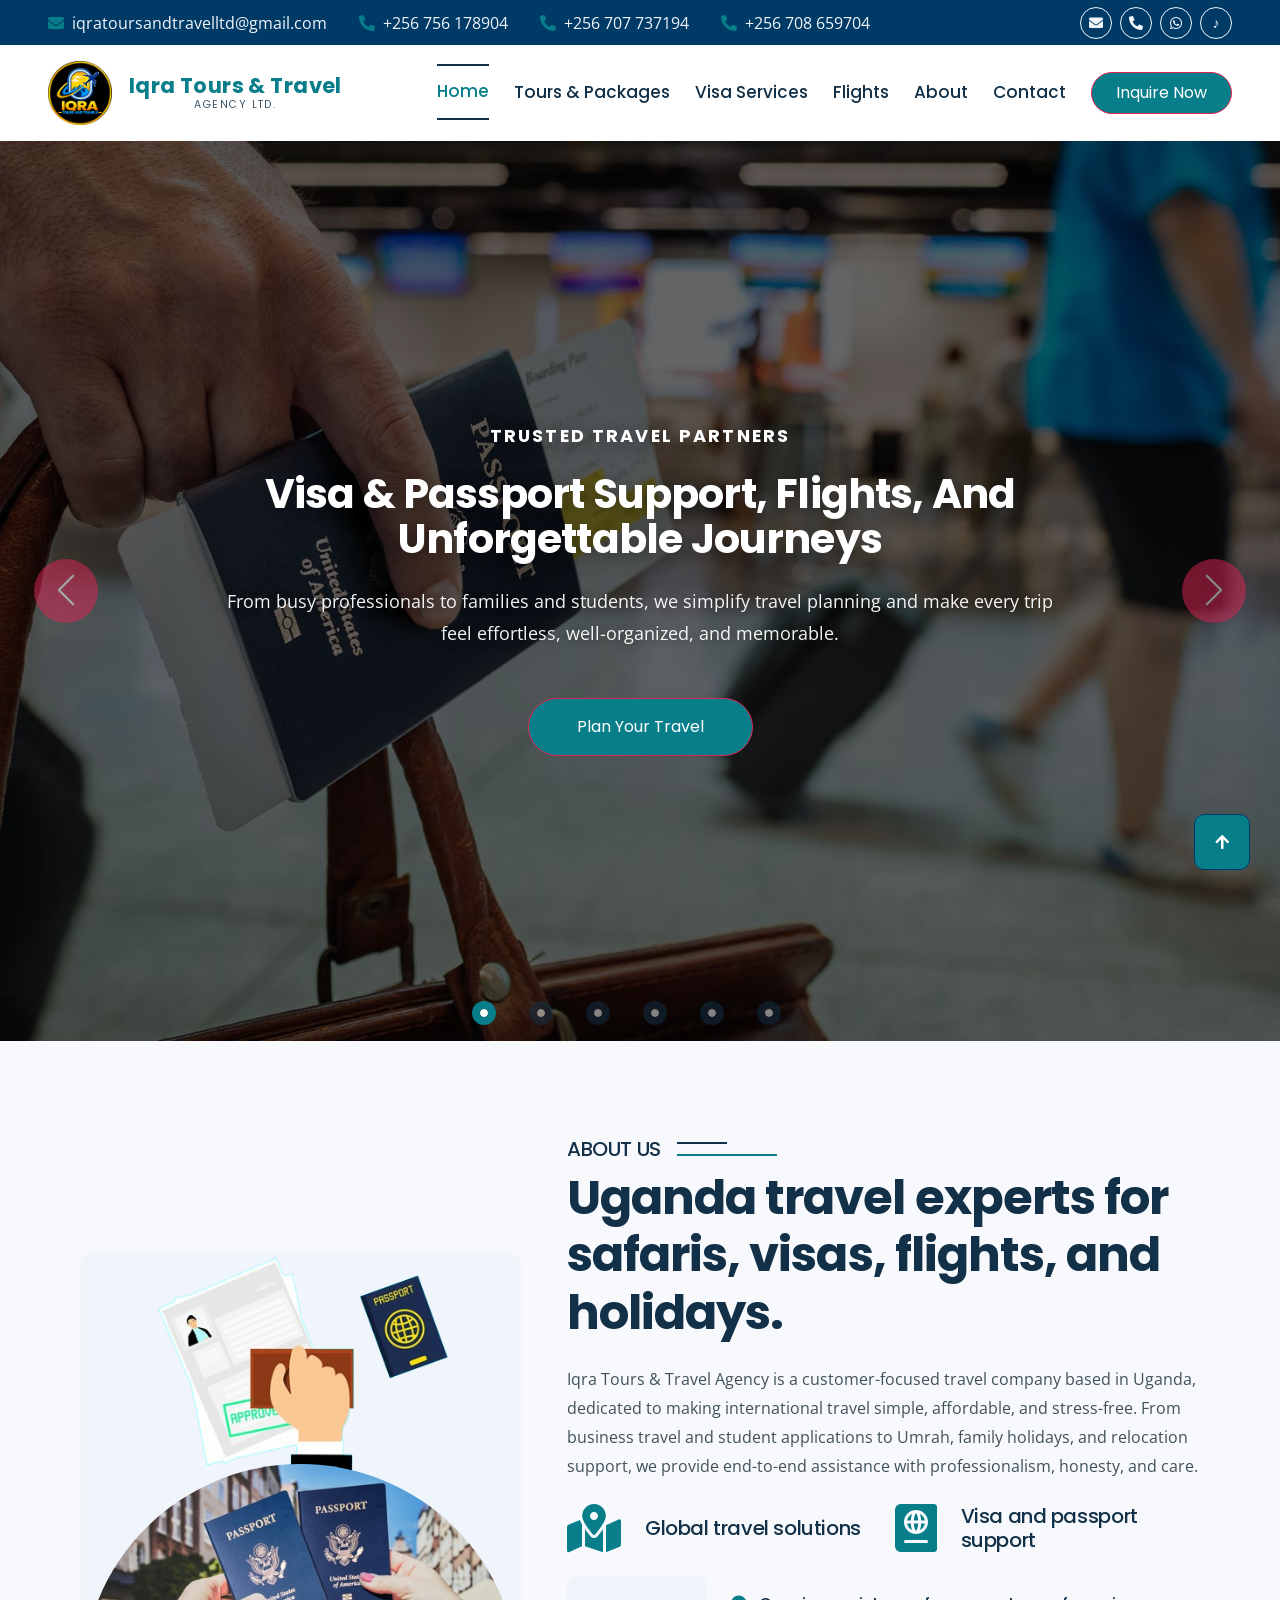
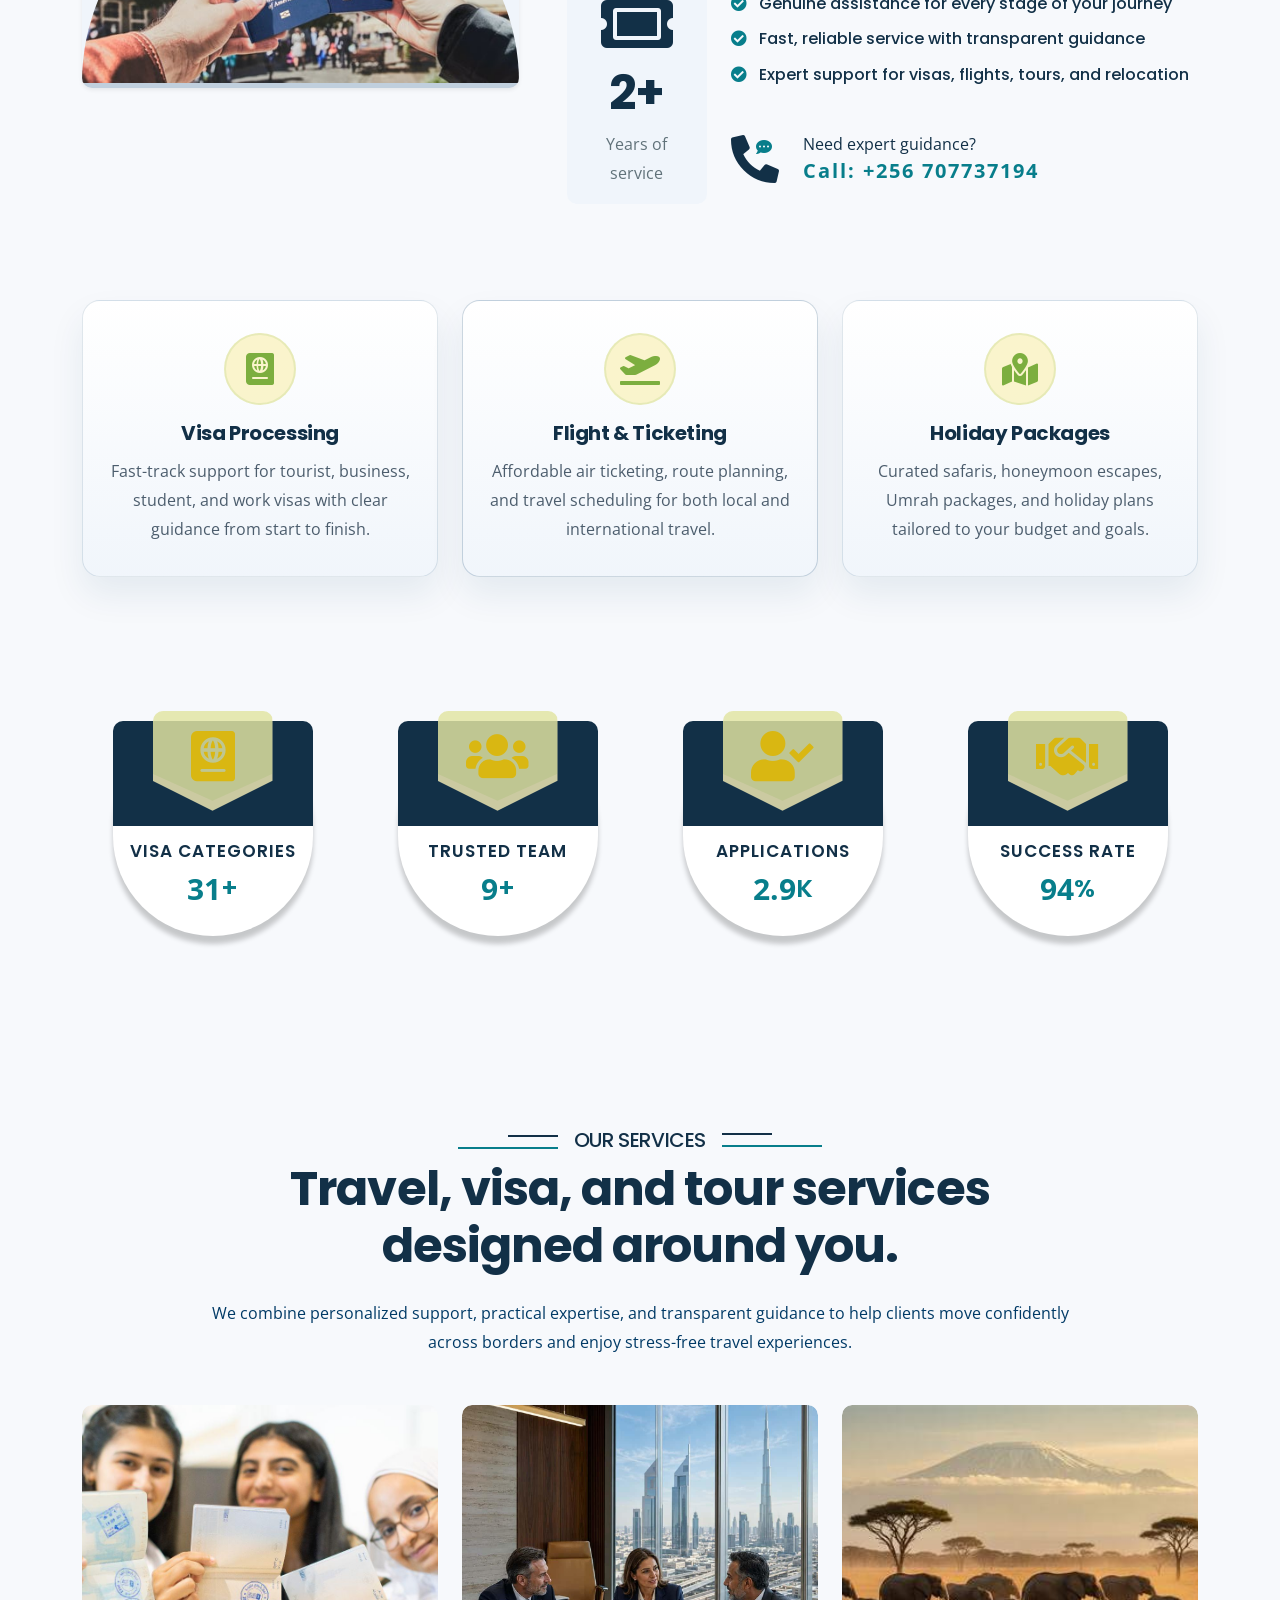
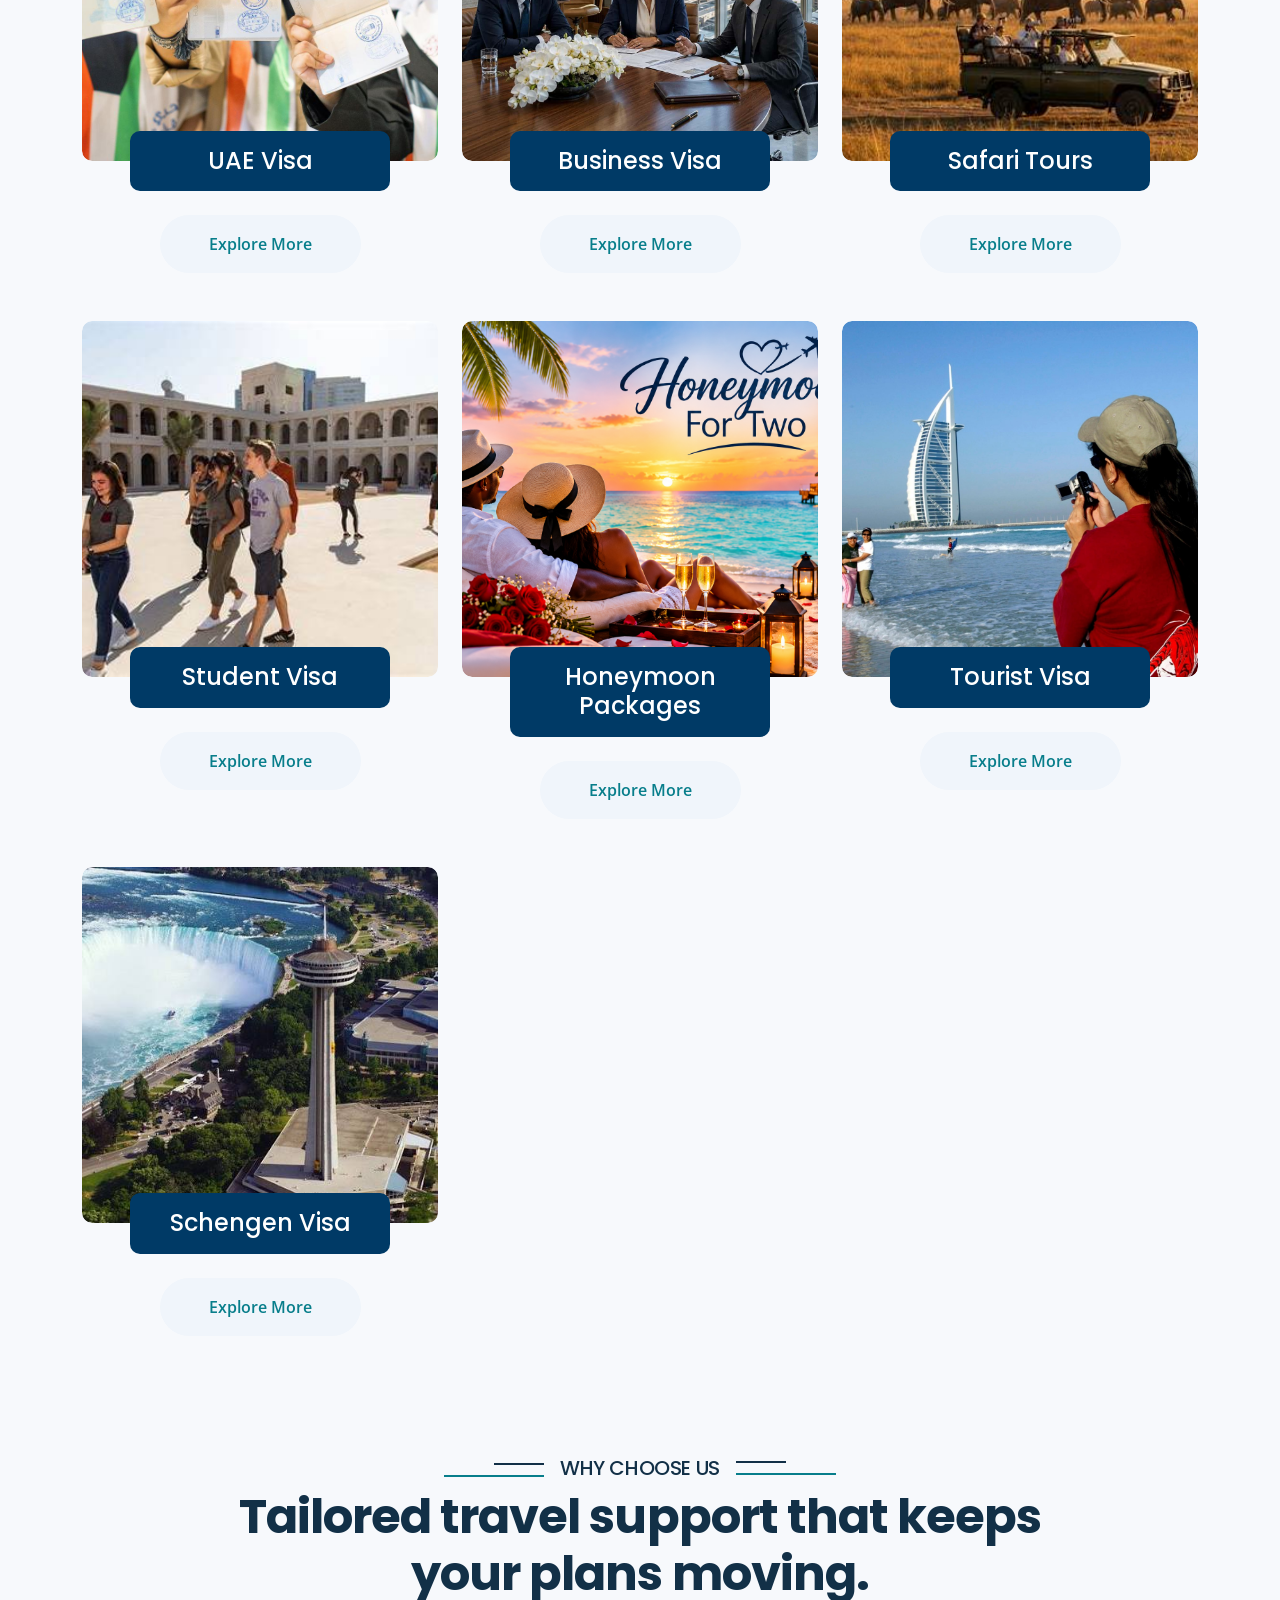
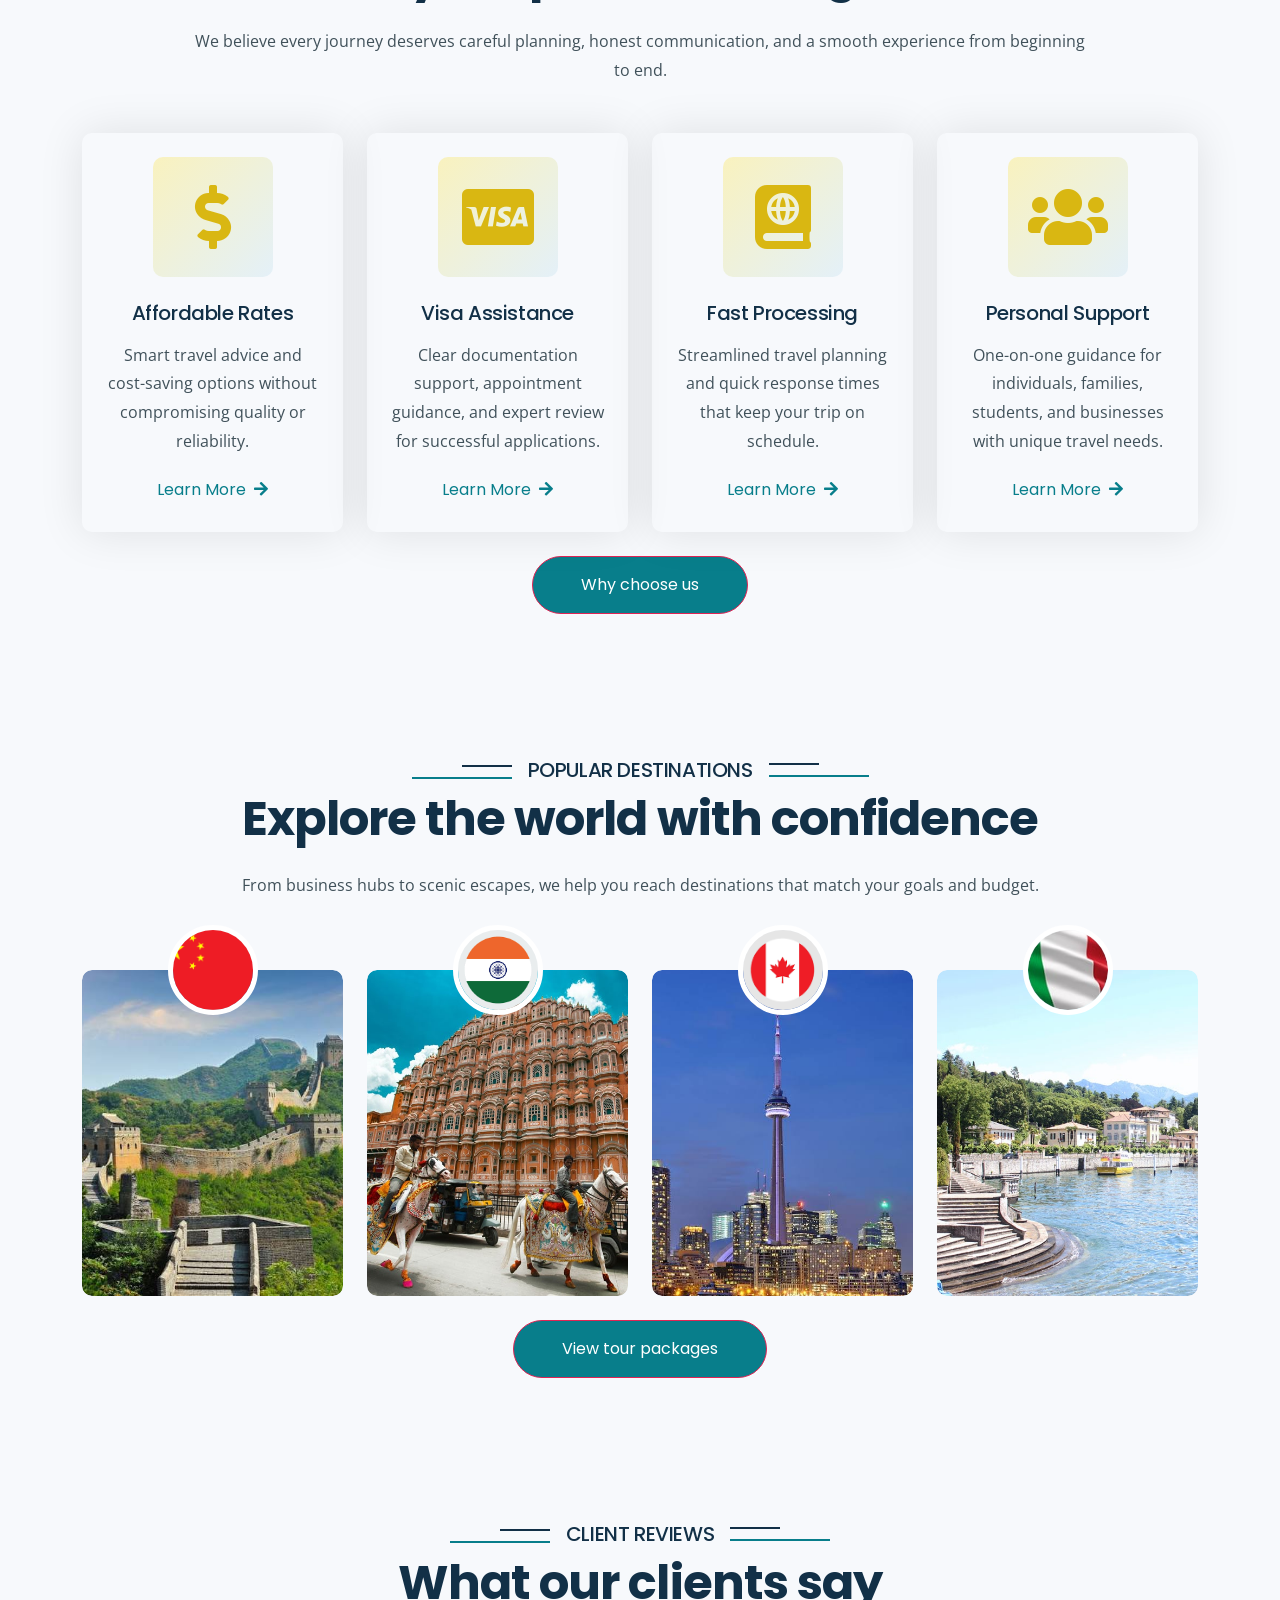
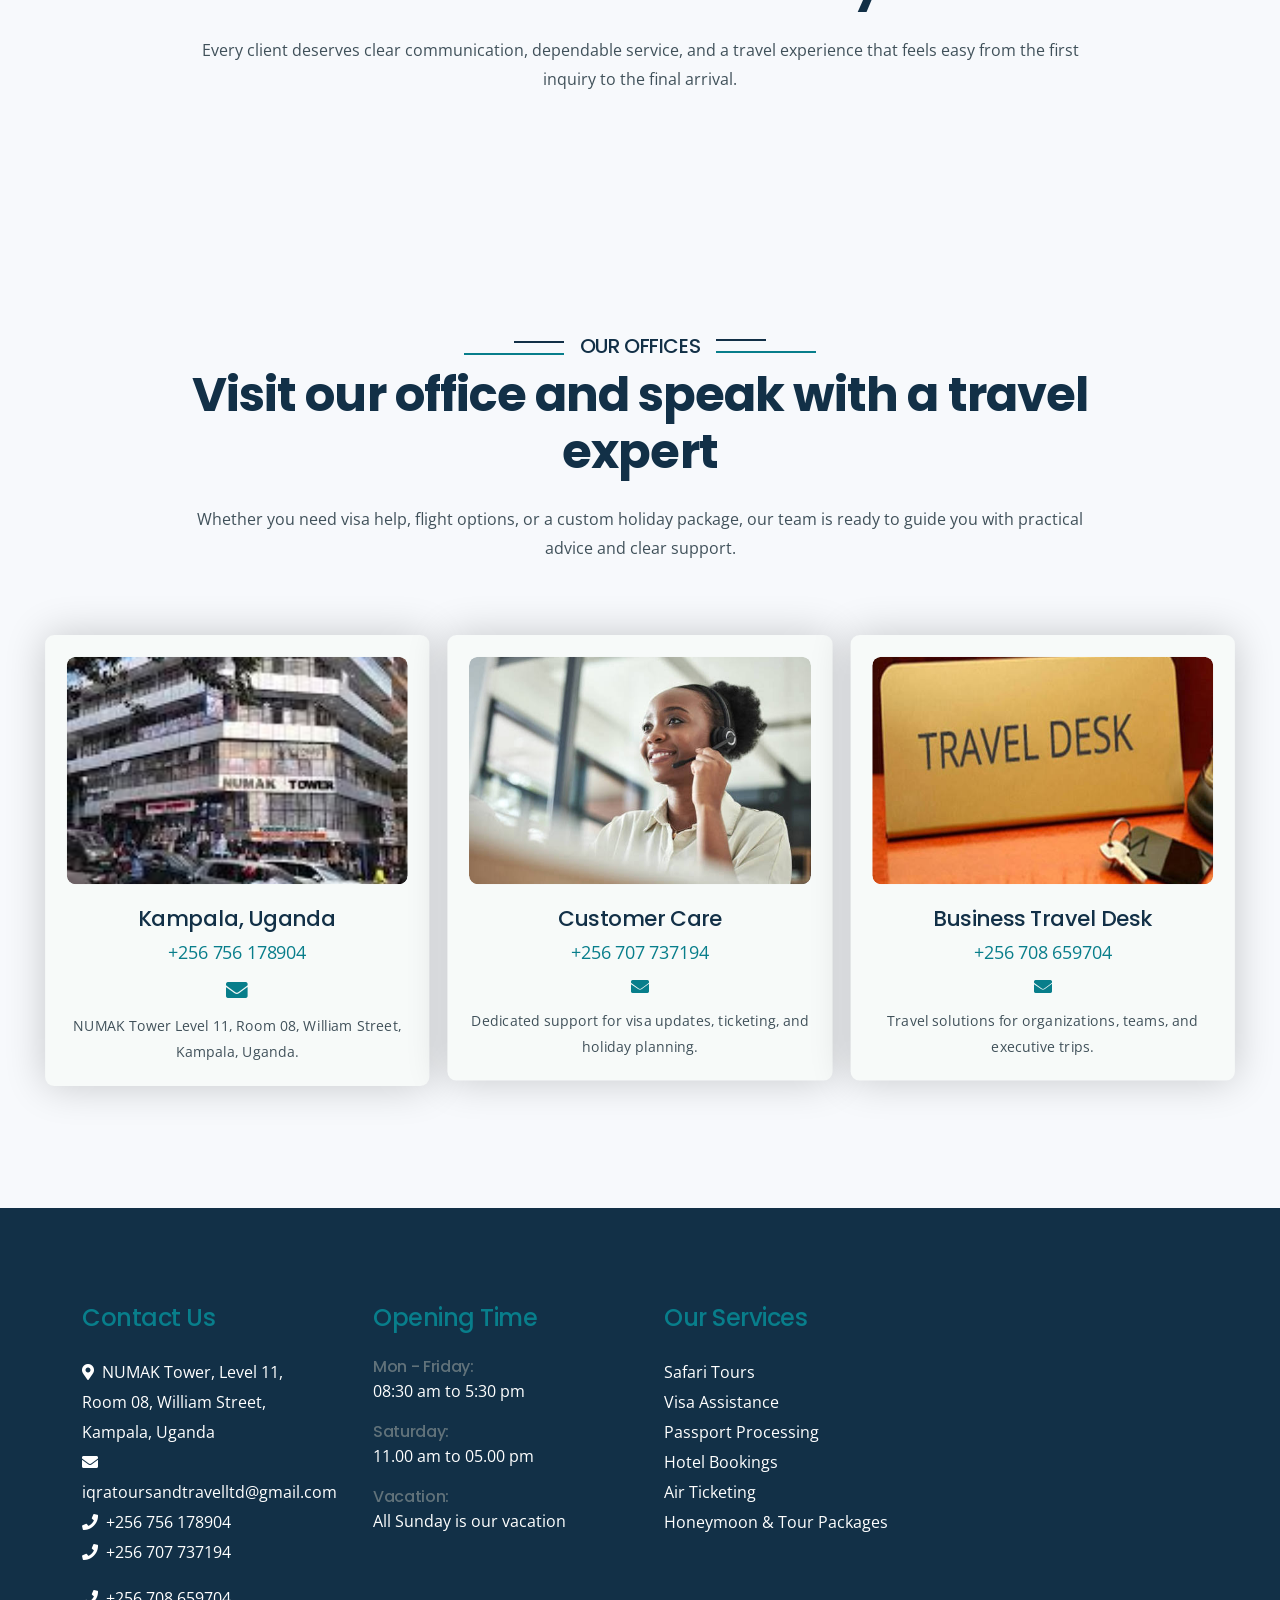
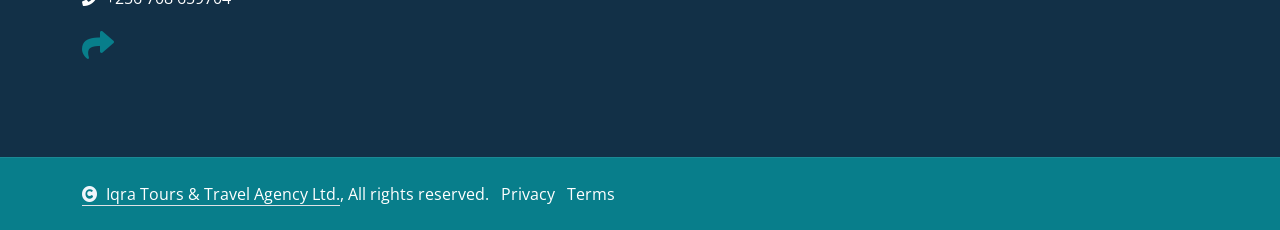
==== index.html @ e978251b "Add files via upload" ====
<!DOCTYPE html>
<html lang="en">

    <head>
        <meta charset="utf-8">
        <title>Iqra Tours & Travel Agency</title>
        <meta content="width=device-width, initial-scale=1.0" name="viewport">
        <meta content="" name="keywords">
        <meta content="Plan safari holidays, visa services, flights, hotels, honeymoons, and custom travel from Uganda with Iqra Tours &amp; Travel." name="description">

        <!-- Google Web Fonts -->
        <link rel="preconnect" href="https://fonts.googleapis.com">
        <link rel="preconnect" href="https://fonts.gstatic.com" crossorigin>
        <link href="https://fonts.googleapis.com/css2?family=Open+Sans:wght@400;500;600;700&family=Poppins:wght@200;300;400;500;600&display=swap" rel="stylesheet"> 

        <!-- Icon Font Stylesheet -->
        <link rel="stylesheet" href="https://use.fontawesome.com/releases/v5.15.4/css/all.css"/>
        <link href="https://cdn.jsdelivr.net/npm/bootstrap-icons@1.4.1/font/bootstrap-icons.css" rel="stylesheet">

        <!-- Libraries Stylesheet -->
        <link href="lib/animate/animate.min.css" rel="stylesheet">
        <link href="lib/owlcarousel/assets/owl.carousel.min.css" rel="stylesheet">

        <link rel="icon" type="image/png" href="favicon-96x96.png" sizes="96x96" />
<link rel="icon" type="image/svg+xml" href="favicon.svg" />
<link rel="shortcut icon" href="favicon.ico" />
<link rel="apple-touch-icon" sizes="180x180" href="apple-touch-icon.png" />
<meta name="apple-mobile-web-app-title" content="Iqra Travels" />
<link rel="manifest" href="site.webmanifest" />

        <!-- Customized Bootstrap Stylesheet -->
        <link href="css/bootstrap.min.css" rel="stylesheet">

        <!-- Template Stylesheet -->
        <link href="css/style.css" rel="stylesheet">
    </head>

    <body>

        <!-- Spinner Start -->
        <div id="spinner" class="show bg-white position-fixed translate-middle w-100 vh-100 top-50 start-50 d-flex align-items-center justify-content-center">
            <div class="spinner-border text-secondary" style="width: 3rem; height: 3rem;" role="status">
                <span class="sr-only">Loading your next journey...</span>
            </div>
        </div>
        <!-- Spinner End -->


        <!-- Topbar Start -->
        <div class="container-fluid bg-primary px-5 d-none d-lg-block">
            <div class="row gx-0 align-items-center">
                <div class="col-lg-9 text-center text-lg-start mb-lg-0">
                    <div class="d-flex flex-wrap gap-3">
                        <a href="mailto:iqratoursandtravelltd@gmail.com" class="text-light me-3"><i class="fas fa-envelope text-secondary me-2"></i>iqratoursandtravelltd@gmail.com</a>
                        <a href="tel:+256756178904" class="text-light me-3"><i class="fas fa-phone-alt text-secondary me-2"></i>+256 756 178904</a>
                        <a href="tel:+256707737194" class="text-light me-3"><i class="fas fa-phone-alt text-secondary me-2"></i>+256 707 737194</a>
                        <a href="tel:+256708659704" class="text-light"><i class="fas fa-phone-alt text-secondary me-2"></i>+256 708 659704</a>
                    </div>
                </div> 
                <div class="col-lg-3 text-center text-lg-end">
                    <div class="d-inline-flex align-items-center" style="height: 45px;">
                        <a href="mailto:iqratoursandtravelltd@gmail.com" class="btn btn-sm btn-outline-light btn-square rounded-circle me-2" aria-label="Email us" title="Email us"><i class="fas fa-envelope"></i></a>
                        <a href="tel:+256707737194" class="btn btn-sm btn-outline-light btn-square rounded-circle me-2" aria-label="Call support" title="Call support"><i class="fas fa-phone-alt"></i></a>
                        <a href="https://wa.me/256756178904" class="btn btn-sm btn-outline-light btn-square rounded-circle me-2" target="_blank" rel="noreferrer" aria-label="Chat on WhatsApp" title="Chat on WhatsApp"><i class="fab fa-whatsapp"></i></a>
                        <a href="https://www.tiktok.com/" class="btn btn-sm btn-outline-light btn-square rounded-circle" target="_blank" rel="noreferrer" aria-label="Follow us on TikTok" title="TikTok"><i class="fab fa-tiktok"></i></a>
                    </div>
                </div>
            </div>
        </div>
        <!-- Topbar End -->

        <!-- Navbar & Hero Start -->
        <div class="container-fluid nav-bar p-0">
            <nav class="navbar navbar-expand-lg navbar-light bg-white px-4 px-lg-5 py-3 py-lg-0">
                <a href="index.html" class="navbar-brand d-flex align-items-center p-0">
                    <span class="brand-logo-wrap">
                        <img src="img/brand-logo-new.png" alt="Iqra Tours logo">
                    </span>
                    <span class="brand-text">
                        <span class="brand-name">Iqra Tours & Travel</span>
                        <span class="brand-tag">Agency Ltd.</span>
                    </span>
                </a>
                <button class="navbar-toggler" type="button" data-bs-toggle="collapse" data-bs-target="#navbarCollapse">
                    <span class="fa fa-bars"></span>
                </button>
                <div class="collapse navbar-collapse" id="navbarCollapse">
                    <div class="navbar-nav ms-auto py-0">
                        <a href="index.html" class="nav-item nav-link active">Home</a>
                        <a href="tour-packages.html" class="nav-item nav-link">Tours &amp; Packages</a>
                        <a href="visa-services.html" class="nav-item nav-link">Visa Services</a>
                        <a href="flights.html" class="nav-item nav-link">Flights</a>
                        <a href="about.html" class="nav-item nav-link">About</a>
                        <a href="testimonial.html" class="nav-item nav-link">Reviews</a>
                        <a href="contact.html" class="nav-item nav-link">Contact</a>
                    </div>
                    <a href="contact.html#contact-form" class="btn btn-primary border-secondary rounded-pill py-2 px-4 px-lg-3 mb-3 mb-md-3 mb-lg-0">Inquire Now</a>
                </div>
            </nav>
        </div>
        <!-- Navbar & Hero End -->


        <!-- Carousel Start -->
        <div class="carousel-header">
            <div id="carouselId" class="carousel slide" data-bs-ride="carousel" data-bs-interval="5000" data-bs-pause="hover">
                <ol class="carousel-indicators">
                    <li data-bs-target="#carouselId" data-bs-slide-to="0" class="active"></li>
                    <li data-bs-target="#carouselId" data-bs-slide-to="1"></li>
                    <li data-bs-target="#carouselId" data-bs-slide-to="2"></li>
                    <li data-bs-target="#carouselId" data-bs-slide-to="3"></li>
                    <li data-bs-target="#carouselId" data-bs-slide-to="4"></li>
                    <li data-bs-target="#carouselId" data-bs-slide-to="5"></li>
                </ol>
                <div class="carousel-inner" role="listbox">
                    <div class="carousel-item active">
                        <img src="img/carousel-1.jpg" class="img-fluid" alt="Travel agency banner">
                        <div class="carousel-caption">
                            <div class="text-center p-4" style="max-width: 900px;">
                                <h4 class="text-white text-uppercase fw-bold mb-3 mb-md-4 wow fadeInUp" data-wow-delay="0.1s">Trusted travel partners</h4>
                                <h1 class="display-1 text-capitalize text-white mb-3 mb-md-4 wow fadeInUp" data-wow-delay="0.3s">Visa & Passport  support, flights, and unforgettable journeys</h1>
                                <p class="text-white mb-4 mb-md-5 fs-5 wow fadeInUp" data-wow-delay="0.5s">From busy professionals to families and students, we simplify travel planning and make every trip feel effortless, well-organized, and memorable.
                                </p>
                                <a class="btn btn-primary border-secondary rounded-pill text-white py-3 px-5 wow fadeInUp" data-wow-delay="0.7s" href="tour-packages.html">Plan Your Travel</a>
                            </div>
                        </div>
                    </div>
                    <div class="carousel-item">
                        <img src="img/carousel-2.jpg" class="img-fluid" alt="Safari tour banner">
                        <div class="carousel-caption">
                            <div class="text-center p-4" style="max-width: 900px;">
                                <h5 class="text-white text-uppercase fw-bold mb-3 mb-md-4 wow fadeInUp" data-wow-delay="0.1s">Visa Procesing Experts </h5>
                                <h1 class="display-1 text-capitalize text-white mb-3 mb-md-4 wow fadeInUp" data-wow-delay="0.3s">Your Journey Starts With the Right Visa</h1>
                                <p class="text-white mb-4 mb-md-5 fs-5 wow fadeInUp" data-wow-delay="0.5s">We make your visa application process simple, clear, and convenient. Get professional assistance with visa applications, document preparation, appointment guidance, and travel requirements.
                                </p>
                                <a class="btn btn-primary border-secondary rounded-pill text-white py-3 px-5 wow fadeInUp" data-wow-delay="0.7s" href="tour-packages.html">Get Your Visa</a>
                            </div>
                        </div>
                    </div>
                    <div class="carousel-item">
                        <img src="img/wildlife.png" class="img-fluid" alt="Holiday package banner">
                        <div class="carousel-caption">
                            <div class="text-center p-4" style="max-width: 900px;">
                                <h5 class="text-white text-uppercase fw-bold mb-3 mb-md-4 wow fadeInUp" data-wow-delay="0.1s">Tailored tours</h5>
                                <h1 class="display-1 text-capitalize text-white mb-3 mb-md-4 wow fadeInUp" data-wow-delay="0.3s">Holiday packages built around your budget and dreams</h1>
                                <p class="text-white mb-4 mb-md-5 fs-5 wow fadeInUp" data-wow-delay="0.5s">Whether it is a family vacation, honeymoon, or corporate journey, our travel experts craft thoughtful experiences that fit your needs.
                                </p>
                                <a class="btn btn-primary border-secondary rounded-pill text-white py-3 px-5 wow fadeInUp" data-wow-delay="0.7s" href="tour-packages.html">Book Today</a>
                            </div>
                        </div>
                    </div>
                    <div class="carousel-item">
                        <img src="img/beach.png" class="img-fluid" alt="Beach destination banner">
                        <div class="carousel-caption">
                            <div class="text-center p-4" style="max-width: 900px;">
                                <h5 class="text-white text-uppercase fw-bold mb-3 mb-md-4 wow fadeInUp" data-wow-delay="0.1s">Beach holidays</h5>
                                <h1 class="display-1 text-capitalize text-white mb-3 mb-md-4 wow fadeInUp" data-wow-delay="0.3s">Sun, sea and relaxing escapes</h1>
                                <p class="text-white mb-4 mb-md-5 fs-5 wow fadeInUp" data-wow-delay="0.5s">Discover beautiful beaches, crystal-clear waters, unforgettable sunsets, and relaxing getaways. Let Iqra Tours & Travel Agency Ltd plan your perfect beach holiday with flights, accommodation, transfers, and travel arrangements
                                </p>
                                <a class="btn btn-primary border-secondary rounded-pill text-white py-3 px-5 wow fadeInUp" data-wow-delay="0.7s" href="tour-packages.html">View Packages</a>
                            </div>
                        </div>
                    </div>
                    <div class="carousel-item">
                        <img src="img/honeymoon.png" class="img-fluid" alt="Couple honeymoon banner">
                        <div class="carousel-caption">
                            <div class="text-center p-4" style="max-width: 900px;">
                                <h5 class="text-white text-uppercase fw-bold mb-3 mb-md-4 wow fadeInUp" data-wow-delay="0.1s">Romantic getaways</h5>
                                <h1 class="display-1 text-capitalize text-white mb-3 mb-md-4 wow fadeInUp" data-wow-delay="0.3s">Honeymoon packages made for two</h1>
                                <p class="text-white mb-4 mb-md-5 fs-5 wow fadeInUp" data-wow-delay="0.5s">From candlelit dinners to dream resorts, we create memorable couple experiences with elegance and care.
                                </p>
                                <a class="btn btn-primary border-secondary rounded-pill text-white py-3 px-5 wow fadeInUp" data-wow-delay="0.7s" href="tour-packages.html">Celebrate Love</a>
                            </div>
                        </div>
                    </div>
                    <div class="carousel-item">
                        <img src="img/luxury.png" class="img-fluid" alt="Luxury trip banner">
                        <div class="carousel-caption">
                            <div class="text-center p-4" style="max-width: 900px;">
                                <h5 class="text-white text-uppercase fw-bold mb-3 mb-md-4 wow fadeInUp" data-wow-delay="0.1s">Luxury experiences</h5>
                                <h1 class="display-1 text-capitalize text-white mb-3 mb-md-4 wow fadeInUp" data-wow-delay="0.3s">Premium travel designed with comfort in mind</h1>
                                <p class="text-white mb-4 mb-md-5 fs-5 wow fadeInUp" data-wow-delay="0.5s">Enjoy carefully selected stays, smooth transfers, and world-class service from departure to return.
                                </p>
                                <a class="btn btn-primary border-secondary rounded-pill text-white py-3 px-5 wow fadeInUp" data-wow-delay="0.7s" href="contact.html#contact-form">Plan Luxury</a>
                            </div>
                        </div>
                    </div>
                </div>
                <button class="carousel-control-prev" type="button" data-bs-target="#carouselId" data-bs-slide="prev">
                    <span class="carousel-control-prev-icon bg-secondary wow fadeInLeft" data-wow-delay="0.2s" aria-hidden="false"></span>
                    <span class="visually-hidden-focusable">Previous</span>
                </button>
                <button class="carousel-control-next" type="button" data-bs-target="#carouselId" data-bs-slide="next">
                    <span class="carousel-control-next-icon bg-secondary wow fadeInRight" data-wow-delay="0.2s" aria-hidden="false"></span>
                    <span class="visually-hidden-focusable">Next</span>
                </button>
            </div>
        </div>
        <!-- Carousel End -->


        <!-- Slider Inquiry Modal Start -->
        <div class="modal fade" id="inquireModal" tabindex="-1" aria-labelledby="inquireModalLabel" aria-hidden="true">
            <div class="modal-dialog modal-dialog-centered modal-lg">
                <div class="modal-content border-0 shadow-lg rounded-4 overflow-hidden">
                    <div class="modal-header bg-primary text-white border-0">
                        <h5 class="modal-title mb-0" id="inquireModalLabel">Travel Inquiry</h5>
                        <button type="button" class="btn-close btn-close-white" data-bs-dismiss="modal" aria-label="Close"></button>
                    </div>
                    <form id="sliderInquiryForm">
                        <div class="modal-body p-4 p-lg-5 bg-light">
                            <div class="row g-3">
                                <div class="col-md-6">
                                    <label for="inquiry_type" class="form-label fw-semibold text-primary">Inquiry Type</label>
                                    <select class="form-select form-control" id="inquiry_type" name="inquiry_type" required>
                                        <option value="">Choose an inquiry</option>
                                        <option value="Travel Inquiry">Travel Inquiry</option>
                                        <option value="Safari Inquiry">Safari Inquiry</option>
                                        <option value="Holiday Inquiry">Holiday Inquiry</option>
                                        <option value="Beach Holiday Inquiry">Beach Holiday Inquiry</option>
                                        <option value="Honeymoon Inquiry">Honeymoon Inquiry</option>
                                        <option value="Luxury Travel Inquiry">Luxury Travel Inquiry</option>
                                    </select>
                                </div>
                                <div class="col-md-6">
                                    <label for="inquirer_name" class="form-label fw-semibold text-primary">Your Name</label>
                                    <input type="text" class="form-control" id="inquirer_name" name="name" placeholder="Enter your name" required>
                                </div>
                                <div class="col-md-6">
                                    <label for="inquirer_phone" class="form-label fw-semibold text-primary">Your Number</label>
                                    <input type="tel" class="form-control" id="inquirer_phone" name="phone" placeholder="Enter your phone number" required>
                                </div>
                                <div class="col-md-6">
                                    <label for="inquirer_email" class="form-label fw-semibold text-primary">Email</label>
                                    <input type="email" class="form-control" id="inquirer_email" name="email" placeholder="you@example.com" required>
                                </div>
                                <div class="col-12">
                                    <label for="inquirer_message" class="form-label fw-semibold text-primary">Your Message</label>
                                    <textarea class="form-control" id="inquirer_message" name="message" rows="5" placeholder="Tell us about your travel plans..." required></textarea>
                                </div>
                            </div>
                        </div>
                        <div class="modal-footer border-0 bg-white px-4 px-lg-5 pb-4">
                            <button type="button" class="btn btn-outline-secondary rounded-pill px-4" data-bs-dismiss="modal">Close</button>
                            <button type="reset" class="btn btn-outline-primary rounded-pill px-4 me-2">Clear form</button>
                            <button type="submit" class="btn btn-primary border-secondary rounded-pill px-4">Submit</button>
                        </div>
                    </form>
                </div>
            </div>
        </div>
        <!-- Slider Inquiry Modal End -->

        <!-- Modal Search Start -->
        <div class="modal fade" id="searchModal" tabindex="-1" aria-labelledby="exampleModalLabel" aria-hidden="true">
            <div class="modal-dialog modal-fullscreen">
                <div class="modal-content rounded-0">
                    <div class="modal-header">
                        <h4 class="modal-title text-secondary mb-0" id="exampleModalLabel">Search by keyword</h4>
                        <button type="button" class="btn-close" data-bs-dismiss="modal" aria-label="Close"></button>
                    </div>
                    <div class="modal-body d-flex align-items-center">
                        <div class="input-group w-75 mx-auto d-flex">
                            <input type="search" class="form-control p-3" placeholder="keywords" aria-describedby="search-icon-1">
                            <span id="search-icon-1" class="input-group-text p-3"><i class="fa fa-search"></i></span>
                        </div>
                    </div>
                </div>
            </div>
        </div>
        <!-- Modal Search End -->

        <!-- About Start -->
        <div class="container-fluid py-5">
            <div class="container py-5">
                <div class="row g-5 align-items-center">
                    <div class="col-xl-5 wow fadeInLeft" data-wow-delay="0.1s">
                        <div class="bg-light rounded overflow-hidden shadow-sm">
                            <img src="img/about-2.png" class="img-fluid w-100" style="margin-bottom: -7px;" alt="Travel destination overview">
                            <img src="img/about-3.jpg" class="img-fluid w-100 border-bottom border-5 border-primary" style="border-top-right-radius: 300px; border-top-left-radius: 300px;" alt="Travel planning image">
                        </div>
                    </div>
                    <div class="col-xl-7 wow fadeInRight" data-wow-delay="0.3s">
                        <h5 class="sub-title pe-3">About Us</h5>
                        <h1 class="display-5 mb-4">Uganda travel experts for safaris, visas, flights, and holidays.</h1>
                        <p class="mb-4">Iqra Tours & Travel Agency is a customer-focused travel company based in Uganda, dedicated to making international travel simple, affordable, and stress-free. From business travel and student applications to Umrah, family holidays, and relocation support, we provide end-to-end assistance with professionalism, honesty, and care.</p>
                        <div class="row gy-4 align-items-center">
                            <div class="col-12 col-sm-6 d-flex align-items-center">
                                <i class="fas fa-map-marked-alt fa-3x text-secondary"></i>
                                <h5 class="ms-4 mb-0">Global travel solutions</h5>
                            </div>
                            <div class="col-12 col-sm-6 d-flex align-items-center">
                                <i class="fas fa-passport fa-3x text-secondary"></i>
                                <h5 class="ms-4 mb-0">Visa and passport support</h5>
                            </div>
                            <div class="col-4 col-md-3">
                                <div class="bg-light text-center rounded p-3">
                                    <div class="mb-2">
                                        <i class="fas fa-ticket-alt fa-4x text-primary"></i>
                                    </div>
                                    <h1 class="display-5 fw-bold mb-2">2+</h1>
                                    <p class="text-muted mb-0">Years of service</p>
                                </div>
                            </div>
                            <div class="col-8 col-md-9">
                                <div class="mb-5">
                                    <p class="text-primary h6 mb-3"><i class="fa fa-check-circle text-secondary me-2"></i> Genuine assistance for every stage of your journey</p>
                                    <p class="text-primary h6 mb-3"><i class="fa fa-check-circle text-secondary me-2"></i> Fast, reliable service with transparent guidance</p>
                                    <p class="text-primary h6 mb-3"><i class="fa fa-check-circle text-secondary me-2"></i> Expert support for visas, flights, tours, and relocation</p>
                                </div>
                                <div class="d-flex flex-wrap align-items-center">
                                    <div id="phone-tada" class="d-flex align-items-center justify-content-center me-4">
                                        <a href="tel:+256707737194" class="position-relative wow tada" data-wow-delay=".9s">
                                            <i class="fa fa-phone-alt text-primary fa-3x"></i>
                                            <div class="position-absolute" style="top: 0; left: 25px;">
                                                <span><i class="fa fa-comment-dots text-secondary"></i></span>
                                            </div>
                                        </a>
                                    </div>
                                    <div class="d-flex flex-column justify-content-center">
                                        <span class="text-primary">Need expert guidance?</span>
                                        <span class="text-secondary fw-bold fs-5" style="letter-spacing: 2px;">Call: +256 707737194</span>
                                    </div>
                                </div>
                            </div>
                        </div>
                    </div>
                </div>
            </div>
        </div>
        <!-- About End -->

        <!-- Inquiry Banner Start -->
        <div class="container-fluid pb-5">
            <div class="container">
                <div class="row g-4 justify-content-center">
                    <div class="col-lg-4 wow fadeInUp" data-wow-delay="0.1s">
                        <div class="inquiry-card h-100">
                            <div class="inquiry-icon"><i class="fas fa-passport"></i></div>
                            <h5>Visa Processing</h5>
                            <p>Fast-track support for tourist, business, student, and work visas with clear guidance from start to finish.</p>
                        </div>
                    </div>
                    <div class="col-lg-4 wow fadeInUp" data-wow-delay="0.3s">
                        <div class="inquiry-card h-100 border-primary">
                            <div class="inquiry-icon"><i class="fas fa-plane-departure"></i></div>
                            <h5>Flight & Ticketing</h5>
                            <p>Affordable air ticketing, route planning, and travel scheduling for both local and international travel.</p>
                        </div>
                    </div>
                    <div class="col-lg-4 wow fadeInUp" data-wow-delay="0.5s">
                        <div class="inquiry-card h-100">
                            <div class="inquiry-icon"><i class="fas fa-map-marked-alt"></i></div>
                            <h5>Holiday Packages</h5>
                            <p>Curated safaris, honeymoon escapes, Umrah packages, and holiday plans tailored to your budget and goals.</p>
                        </div>
                    </div>
                </div>
            </div>
        </div>
        <!-- Inquiry Banner End -->

        <!-- Counter Facts Start -->
        <div class="container-fluid counter-facts py-5">
            <div class="container py-5">
                <div class="row g-4">
                    <div class="col-12 col-sm-6 col-md-6 col-xl-3 wow fadeInUp" data-wow-delay="0.1s">
                        <div class="counter">
                            <div class="counter-icon">
                                <i class="fas fa-passport"></i>
                            </div>
                            <div class="counter-content">
                                <h3>Visa Categories</h3>
                                <div class="d-flex align-items-center justify-content-center">
                                    <span class="counter-value" data-toggle="counter-up">31</span>
                                    <h4 class="text-secondary mb-0" style="font-weight: 600; font-size: 25px;">+</h4>
                                </div>
                            </div>
                        </div>
                    </div>
                    <div class="col-12 col-sm-6 col-md-6 col-xl-3 wow fadeInUp" data-wow-delay="0.3s">
                        <div class="counter">
                            <div class="counter-icon">
                                <i class="fas fa-users"></i>
                            </div>
                            <div class="counter-content">
                                <h3>Trusted Team</h3>
                                <div class="d-flex align-items-center justify-content-center">
                                    <span class="counter-value" data-toggle="counter-up">9</span>
                                    <h4 class="text-secondary mb-0" style="font-weight: 600; font-size: 25px;">+</h4>
                                </div>
                            </div>
                        </div>
                    </div>
                    <div class="col-12 col-sm-6 col-md-6 col-xl-3 wow fadeInUp" data-wow-delay="0.5s">
                        <div class="counter">
                            <div class="counter-icon">
                                <i class="fas fa-user-check"></i>
                            </div>
                            <div class="counter-content">
                                <h3>Applications</h3>
                                <div class="d-flex align-items-center justify-content-center">
                                    <span class="counter-value" data-toggle="counter-up">2.9</span>
                                    <h4 class="text-secondary mb-0" style="font-weight: 600; font-size: 25px;">K</h4>
                                </div>
                            </div>
                        </div>
                    </div>
                    <div class="col-12 col-sm-6 col-md-6 col-xl-3 wow fadeInUp" data-wow-delay="0.7s">
                        <div class="counter">
                            <div class="counter-icon">
                                <i class="fas fa-handshake"></i>
                            </div>
                            <div class="counter-content">
                                <h3>Success Rate</h3>
                                <div class="d-flex align-items-center justify-content-center">
                                    <span class="counter-value" data-toggle="counter-up">94</span>
                                    <h4 class="text-secondary mb-0" style="font-weight: 600; font-size: 25px;">%</h4>
                                </div>
                            </div>
                        </div>
                    </div>
                </div>
            </div>
        </div>
        <!-- Counter Facts End -->

        <!-- Services Start -->
        <div class="container-fluid service overflow-hidden pt-5">
            <div class="container py-5">
                <div class="section-title text-center mb-5 wow fadeInUp" data-wow-delay="0.1s">
                    <div class="sub-style">
                        <h5 class="sub-title text-primary px-3">Our Services</h5>
                    </div>
                    <h1 class="display-5 mb-4 text-primary">Travel, visa, and tour services designed around you.</h1>
                    <p class="mb-0 text-dark">We combine personalized support, practical expertise, and transparent guidance to help clients move confidently across borders and enjoy stress-free travel experiences.</p>
                </div>
                <div class="row g-4">
                    <div class="col-lg-6 col-xl-4 wow fadeInUp" data-wow-delay="0.1s">
                        <div class="service-item">
                            <div class="service-inner">
                                <div class="service-img">
                                    <img src="img/bussiness.jpg" class="img-fluid w-100 rounded" alt="UAE visa and travel services">
                                </div>
                                <div class="service-title">
                                    <div class="service-title-name">
                                        <div class="bg-primary text-center rounded p-3 mx-5 mb-4">
                                            <a href="#" class="h4 text-white mb-0">UAE Visa</a>
                                        </div>
                                        <a class="btn bg-light text-secondary rounded-pill py-3 px-5 mb-4" href="#">Explore More</a>
                                    </div>
                                    <div class="service-content pb-4">
                                        <a href="#"><h4 class="text-white mb-4 py-3">UAE Visa</h4></a>
                                        <div class="px-4">
                                            <p class="mb-4">Professional visa assistance for short visits, business travel, family trips, and transit planning to the UAE.</p>
                                            <a class="btn btn-primary border-secondary rounded-pill py-3 px-5" href="#">Explore More</a>
                                        </div>
                                    </div>
                                </div>
                            </div>
                        </div>
                    </div>
                    <div class="col-lg-6 col-xl-4 wow fadeInUp" data-wow-delay="0.3s">
                        <div class="service-item">
                            <div class="service-inner">
                                <div class="service-img">
                                    <img src="img/uae.jpg" class="img-fluid w-100 rounded" alt="Business visa assistance">
                                </div>
                                <div class="service-title">
                                    <div class="service-title-name">
                                        <div class="bg-primary text-center rounded p-3 mx-5 mb-4">
                                            <a href="#" class="h4 text-white mb-0">Business Visa</a>
                                        </div>
                                        <a class="btn bg-light text-secondary rounded-pill py-3 px-5 mb-4" href="#">Explore More</a>
                                    </div>
                                    <div class="service-content pb-4">
                                        <a href="#"><h4 class="text-white mb-4 py-3">Business Visa</h4></a>
                                        <div class="px-4">
                                            <p class="mb-4">Efficient processing for executives, business owners, and professionals traveling for meetings and trade.</p>
                                            <a class="btn btn-primary border-secondary rounded-pill text-white py-3 px-5" href="#">Explore More</a>
                                        </div>
                                    </div>
                                </div>
                            </div>
                        </div>
                    </div>
                    <div class="col-lg-6 col-xl-4 wow fadeInUp" data-wow-delay="0.5s">
                        <div class="service-item">
                            <div class="service-inner">
                                <div class="service-img">
                                    <img src="img/safari.jpg" class="img-fluid w-100 rounded" alt="Wildlife safari with animals in East Africa">
                                </div>
                                <div class="service-title">
                                    <div class="service-title-name">
                                        <div class="bg-primary text-center rounded p-3 mx-5 mb-4">
                                            <a href="#" class="h4 text-white mb-0">Safari Tours</a>
                                        </div>
                                        <a class="btn bg-light text-secondary rounded-pill py-3 px-5 mb-4" href="#">Explore More</a>
                                    </div>
                                    <div class="service-content pb-4">
                                        <a href="#"><h4 class="text-white mb-4 py-3">Safari Tours</h4></a>
                                        <div class="px-4">
                                            <p class="mb-4 text-white">Experience Uganda and East Africa with premium wildlife safaris, guided drives, and unforgettable nature escapes.</p>
                                            <a class="btn btn-primary border-secondary rounded-pill text-white py-3 px-5" href="#">Explore More</a>
                                        </div>
                                    </div>
                                </div>
                            </div>
                        </div>
                    </div>
                    <div class="col-lg-6 col-xl-4 wow fadeInUp" data-wow-delay="0.1s">
                        <div class="service-item">
                            <div class="service-inner">
                                <div class="service-img">
                                    <img src="img/students.jpg" class="img-fluid w-100 rounded" alt="Student visa services">
                                </div>
                                <div class="service-title">
                                    <div class="service-title-name">
                                        <div class="bg-primary text-center rounded p-3 mx-5 mb-4">
                                            <a href="#" class="h4 text-white mb-0">Student Visa</a>
                                        </div>
                                        <a class="btn bg-light text-secondary rounded-pill py-3 px-5 mb-4" href="#">Explore More</a>
                                    </div>
                                    <div class="service-content pb-4">
                                        <a href="#"><h4 class="text-white mb-4 py-3">Student Visa</h4></a>
                                        <div class="px-4">
                                            <p class="mb-4 text-white">From document review to application support, we help students prepare for study journeys abroad.</p>
                                            <a class="btn btn-primary border-secondary rounded-pill text-white py-3 px-5" href="#">Explore More</a>
                                        </div>
                                    </div>
                                </div>
                            </div>
                        </div>
                    </div>
                    <div class="col-lg-6 col-xl-4 wow fadeInUp" data-wow-delay="0.3s">
                        <div class="service-item">
                            <div class="service-inner">
                                <div class="service-img">
                                    <img src="img/honeymoon.png" class="img-fluid w-100 rounded" alt="Couple honeymoon travel package">
                                </div>
                                <div class="service-title">
                                    <div class="service-title-name">
                                        <div class="bg-primary text-center rounded p-3 mx-5 mb-4">
                                            <a href="#" class="h4 text-white mb-0">Honeymoon Packages</a>
                                        </div>
                                        <a class="btn bg-light text-secondary rounded-pill py-3 px-5 mb-4" href="#">Explore More</a>
                                    </div>
                                    <div class="service-content pb-4">
                                        <a href="#"><h4 class="text-white mb-4 py-3">Honeymoon Packages</h4></a>
                                        <div class="px-4">
                                            <p class="mb-4 text-white">Romantic getaway plans with handpicked destinations, luxury stays, and unforgettable experiences for couples.</p>
                                            <a class="btn btn-primary border-secondary rounded-pill text-white py-3 px-5" href="#">Explore More</a>
                                        </div>
                                    </div>
                                </div>
                            </div>
                        </div>
                    </div>
                    <div class="col-lg-6 col-xl-4 wow fadeInUp" data-wow-delay="0.5s">
                        <div class="service-item">
                            <div class="service-inner">
                                <div class="service-img">
                                    <img src="img/tour.jpg" class="img-fluid w-100 rounded" alt="Tourist visa and holiday planning">
                                </div>
                                <div class="service-title">
                                    <div class="service-title-name">
                                        <div class="bg-primary text-center rounded p-3 mx-5 mb-4">
                                            <a href="#" class="h4 text-white mb-0">Tourist Visa</a>
                                        </div>
                                        <a class="btn bg-light text-secondary rounded-pill py-3 px-5 mb-4" href="#">Explore More</a>
                                    </div>
                                    <div class="service-content pb-4">
                                        <a href="#"><h4 class="text-white mb-4 py-3">Tourist Visa</h4></a>
                                        <div class="px-4">
                                            <p class="mb-4">We help clients plan leisure travel with practical guidance on documentation and travel timing.</p>
                                            <a class="btn btn-primary border-secondary rounded-pill text-white py-3 px-5" href="#">Explore More</a>
                                        </div>
                                    </div>
                                </div>
                            </div>
                        </div>
                    </div>
                       <div class="col-lg-6 col-xl-4 wow fadeInUp" data-wow-delay="0.5s">
                        <div class="service-item">
                            <div class="service-inner">
                                <div class="service-img">
                                    <img src="img/sche.jpg" class="img-fluid w-100 rounded" alt="Tourist visa and holiday planning">
                                </div>
                                <div class="service-title">
                                    <div class="service-title-name">
                                        <div class="bg-primary text-center rounded p-3 mx-5 mb-4">
                                            <a href="#" class="h4 text-white mb-0">Schengen  Visa</a>
                                        </div>
                                        <a class="btn bg-light text-secondary rounded-pill py-3 px-5 mb-4" href="#">Explore More</a>
                                    </div>
                                    <div class="service-content pb-4">
                                        <a href="#"><h4 class="text-white mb-4 py-3">Tourist Visa</h4></a>
                                        <div class="px-4">
                                            <p class="mb-4">Explore Europen  28 countries with the Schengen Visa</p>
                                            <a class="btn btn-primary border-secondary rounded-pill text-white py-3 px-5" href="#">Explore More</a>
                                        </div>
                                    </div>
                                </div>
                            </div>
                      
                            </div>
                        </div>
                    </div>
                    </div>
                </div>
            </div>
        </div>
        <!-- Services End -->

        <div class="modal fade" id="serviceInquiryModal" tabindex="-1" aria-labelledby="serviceInquiryLabel" aria-hidden="true">
            <div class="modal-dialog modal-dialog-centered">
                <div class="modal-content">
                    <div class="modal-header bg-primary text-white">
                        <h2 class="modal-title h5 mb-0" id="serviceInquiryLabel">Service inquiry</h2>
                        <button type="button" class="btn-close btn-close-white" data-bs-dismiss="modal" aria-label="Close"></button>
                    </div>
                    <form id="serviceInquiryForm">
                        <div class="modal-body p-4">
                            <div class="mb-3">
                                <label for="selected-service" class="form-label">Service</label>
                                <input type="text" class="form-control" id="selected-service" name="service" readonly>
                            </div>
                            <div class="mb-3">
                                <label for="service-name" class="form-label">Your name</label>
                                <input type="text" class="form-control" id="service-name" name="name" required>
                            </div>
                            <div class="mb-3">
                                <label for="service-phone" class="form-label">Phone number</label>
                                <input type="tel" class="form-control" id="service-phone" name="phone" required>
                            </div>
                            <div class="mb-3">
                                <label for="service-email" class="form-label">Email address</label>
                                <input type="email" class="form-control" id="service-email" name="email">
                            </div>
                            <div class="mb-0">
                                <label for="service-message" class="form-label">What do you need help with?</label>
                                <textarea class="form-control" id="service-message" name="message" rows="4" required></textarea>
                            </div>
                        </div>
                        <div class="modal-footer">
                            <button type="button" class="btn btn-light" data-bs-dismiss="modal">Cancel</button>
                            <button type="reset" class="btn btn-outline-primary rounded-pill px-4 me-2">Clear form</button>
                            <button type="submit" class="btn btn-primary"><i class="fab fa-whatsapp me-2"></i>Send via WhatsApp</button>
                        </div>
                    </form>
                </div>
            </div>
        </div>

        <!-- Features Start -->
        <div class="container-fluid features overflow-hidden py-5">
            <div class="container">
                <div class="section-title text-center mb-5 wow fadeInUp" data-wow-delay="0.1s">
                    <div class="sub-style">
                        <h5 class="sub-title text-primary px-3">Why Choose Us</h5>
                    </div>
                    <h1 class="display-5 mb-4">Tailored travel support that keeps your plans moving.</h1>
                    <p class="mb-0">We believe every journey deserves careful planning, honest communication, and a smooth experience from beginning to end.</p>
                </div>
                <div class="row g-4 justify-content-center text-center">
                    <div class="col-md-6 col-lg-6 col-xl-3 wow fadeInUp" data-wow-delay="0.1s">
                        <div class="feature-item text-center p-4">
                            <div class="feature-icon p-3 mb-4">
                                <i class="fas fa-dollar-sign fa-4x text-primary"></i>
                            </div>
                            <div class="feature-content d-flex flex-column">
                                <h5 class="mb-3">Affordable Rates</h5>
                                <p class="mb-3">Smart travel advice and cost-saving options without compromising quality or reliability.</p>
                                <a class="btn btn-secondary rounded-pill" href="#">Learn More<i class="fas fa-arrow-right ms-2"></i></a>
                            </div>
                        </div>
                    </div>
                    <div class="col-md-6 col-lg-6 col-xl-3 wow fadeInUp" data-wow-delay="0.3s">
                        <div class="feature-item text-center p-4">
                            <div class="feature-icon p-3 mb-4">
                                <i class="fab fa-cc-visa fa-4x text-primary"></i>
                            </div>
                            <div class="feature-content d-flex flex-column">
                                <h5 class="mb-3">Visa Assistance</h5>
                                <p class="mb-3">Clear documentation support, appointment guidance, and expert review for successful applications.</p>
                                <a class="btn btn-secondary rounded-pill" href="#">Learn More<i class="fas fa-arrow-right ms-2"></i></a>
                            </div>
                        </div>
                    </div>
                    <div class="col-md-6 col-lg-6 col-xl-3 wow fadeInUp" data-wow-delay="0.5s">
                        <div class="feature-item text-center p-4">
                            <div class="feature-icon p-3 mb-4">
                                <i class="fas fa-atlas fa-4x text-primary"></i>
                            </div>
                            <div class="feature-content d-flex flex-column">
                                <h5 class="mb-3">Fast Processing</h5>
                                <p class="mb-3">Streamlined travel planning and quick response times that keep your trip on schedule.</p>
                                <a class="btn btn-secondary rounded-pill" href="#">Learn More<i class="fas fa-arrow-right ms-2"></i></a>
                            </div>
                        </div>
                    </div>
                    <div class="col-md-6 col-lg-6 col-xl-3 wow fadeInUp" data-wow-delay="0.7s">
                        <div class="feature-item text-center p-4">
                            <div class="feature-icon p-3 mb-4">
                                <i class="fas fa-users fa-4x text-primary"></i>
                            </div>
                            <div class="feature-content d-flex flex-column">
                                <h5 class="mb-3">Personal Support</h5>
                                <p class="mb-3">One-on-one guidance for individuals, families, students, and businesses with unique travel needs.</p>
                                <a class="btn btn-secondary rounded-pill" href="#">Learn More<i class="fas fa-arrow-right ms-2"></i></a>
                            </div>
                        </div>
                    </div>
                    <div class="col-12">
                        <a class="btn btn-primary border-secondary rounded-pill py-3 px-5 wow fadeInUp" data-wow-delay="0.1s" href="about.html">Why choose us</a>
                    </div>
                </div>
            </div>
        </div>
        <!-- Features End -->

        <!-- Countries We Offer Start -->
        <div class="container-fluid country overflow-hidden py-5">
            <div class="container py-5">
                <div class="section-title text-center wow fadeInUp" data-wow-delay="0.1s" style="margin-bottom: 70px;">
                    <div class="sub-style">
                        <h5 class="sub-title text-primary px-3">Popular Destinations</h5>
                    </div>
                    <h1 class="display-5 mb-4">Explore the world with confidence</h1>
                    <p class="mb-0">From business hubs to scenic escapes, we help you reach destinations that match your goals and budget.</p>
                </div>
                <div class="row g-4 text-center">
                    <div class="col-lg-6 col-xl-3 mb-5 mb-xl-0 wow fadeInUp" data-wow-delay="0.1s">
                        <div class="country-item">
                            <div class="rounded overflow-hidden">
                                <img src="img/china.jpg" style="aspect-ratio: 4/5;" class="img-fluid w-100 rounded" alt="China destination">
                            </div>
                            <div class="country-flag">
                                <img src="img/china-flag.png" style="aspect-ratio: 1/1;" class="img-fluid rounded-circle" alt="China flag badge">
                            </div>
                            <div class="country-name">
                                <a href="#" class="text-white fs-4">China</a>
                            </div>
                        </div>
                    </div>
                    <div class="col-lg-6 col-xl-3 mb-5 mb-xl-0 wow fadeInUp" data-wow-delay="0.3s">
                        <div class="country-item">
                            <div class="rounded overflow-hidden" style="--bs-aspect-ratio: 66.66%;">
                                <img src="img/country-2.jpg" style="aspect-ratio: 4/5;" class="img-fluid w-100 rounded" alt="India destination">
                            </div>
                            <div class="country-flag">
                                <img src="img/idi.png" class="img-fluid rounded-circle" alt="India flag badge">
                            </div>
                            <div class="country-name">
                                <a href="#" class="text-white fs-4">India</a>
                            </div>
                        </div>
                    </div>
                    <div class="col-lg-6 col-xl-3 mb-5 mb-xl-0 wow fadeInUp" data-wow-delay="0.5s">
                        <div class="country-item">
                            <div class="rounded overflow-hidden">
                                <img src="img/canda.jpg" style="aspect-ratio: 4/5;" class="img-fluid w-100 rounded" alt="Canada destination">
                            </div>
                            <div class="country-flag">
                                <img src="img/download.png" class="img-fluid rounded-circle" alt="Canada flag badge">
                            </div>
                            <div class="country-name">
                                <a href="#" class="text-white fs-4">Canada</a>
                            </div>
                        </div>
                    </div>
                    <div class="col-lg-6 col-xl-3 mb-5 mb-xl-0 wow fadeInUp" data-wow-delay="0.7s">
                        <div class="country-item">
                            <div class="rounded overflow-hidden">
                                <img src="img/country-4.jpg" style="aspect-ratio: 4/5;" class="img-fluid w-100 rounded" alt="Italy destination">
                            </div>
                            <div class="country-flag">
                                <img src="img/italy.jpg" class="img-fluid rounded-circle" alt="Italy flag badge">
                            </div>
                            <div class="country-name">
                                <a href="#" class="text-white fs-4">Italy</a>
                            </div>
                        </div>
                    </div>
                    <div class="col-12">
                        <a class="btn btn-primary border-secondary rounded-pill py-3 px-5 wow fadeInUp" data-wow-delay="0.1s" href="tour-packages.html">View tour packages</a>
                    </div>
                </div>
            </div>
        </div>
        <!-- Countries We Offer End -->

        <!-- Testimonial Start -->
        <div class="container-fluid testimonial overflow-hidden pb-5">
            <div class="container py-5">
                <div class="section-title text-center mb-5 wow fadeInUp" data-wow-delay="0.1s">
                    <div class="sub-style">
                        <h5 class="sub-title text-primary px-3">Client Reviews</h5>
                    </div>
                    <h1 class="display-5 mb-4">What our clients say</h1>
                    <p class="mb-0">Every client deserves clear communication, dependable service, and a travel experience that feels easy from the first inquiry to the final arrival.</p>
                </div>
                <div class="owl-carousel testimonial-carousel wow zoomInDown" data-wow-delay="0.2s">
                    <div class="testimonial-item">
                        <div class="testimonial-content p-4 mb-5">
                            <p class="fs-5 mb-0">“The team made our visa process smooth and stress-free. They were responsive, knowledgeable, and guided us step-by-step with patience and professionalism.”
                            </p>
                            <div class="d-flex justify-content-end">
                                <i class="fas fa-star text-secondary"></i>
                                <i class="fas fa-star text-secondary"></i>
                                <i class="fas fa-star text-secondary"></i>
                                <i class="fas fa-star text-secondary"></i>
                                <i class="fas fa-star text-secondary"></i>
                            </div>
                        </div>
                        <div class="d-flex">
                            <div class="rounded-circle me-4" style="width: 100px; height: 100px;">
                                <img class="img-fluid rounded-circle" src="img/solo.jpg" alt="Client testimonial 1">
                            </div>
                            <div class="my-auto">
                                <h5>Kato Solomon</h5>
                                <p class="mb-0">Business Traveler</p>
                            </div>
                        </div>
                    </div>
                    <div class="testimonial-item">
                        <div class="testimonial-content p-4 mb-5">
                            <p class="fs-5 mb-0">“Their service was reliable, friendly, and extremely organized. We got our travel documents on time and the entire process felt easy and transparent.”
                            </p>
                            <div class="d-flex justify-content-end">
                                <i class="fas fa-star text-secondary"></i>
                                <i class="fas fa-star text-secondary"></i>
                                <i class="fas fa-star text-secondary"></i>
                                <i class="fas fa-star text-secondary"></i>
                                <i class="fas fa-star text-secondary"></i>
                            </div>
                        </div>
                        <div class="d-flex">
                            <div class="rounded-circle me-4" style="width: 100px; aspect-ratio: 1/1;">
                                <img class="img-fluid rounded-circle" style="width: 100%; aspect-ratio: 1/1; object-fit: cover;" src="img/and.jpg" alt="Client testimonial 2">
                            </div>
                            <div class="my-auto">
                                <h5>
                                    Mr.Andrew
                                </h5>
                                <p class="mb-0">Tour Consultant</p>
                            </div>
                        </div>
                    </div>
                    <div class="testimonial-item">
                        <div class="testimonial-content p-4 mb-5">
                            <p class="fs-5 mb-0">“We booked our honeymoon and safari through Iqra, and the experience was exceptional. The arrangements were smooth and the attention to detail was remarkable.”
                            </p>
                            <div class="d-flex justify-content-end">
                                <i class="fas fa-star text-secondary"></i>
                                <i class="fas fa-star text-secondary"></i>
                                <i class="fas fa-star text-secondary"></i>
                                <i class="fas fa-star text-secondary"></i>
                                <i class="fas fa-star text-secondary"></i>
                            </div>
                        </div>
                        <div class="d-flex">
                            <div class="rounded-circle me-4" style="width: 100px; height: 100px;">
                                <img class="img-fluid rounded-circle" src="img/kiss.jpg" alt="Client testimonial 3">
                            </div>
                            <div class="my-auto">
                                <h5>Sandar & Allen</h5>
                                <p class="mb-0">Happy Travelers</p>
                            </div>
                        </div>
                    </div>
                </div>
            </div>
        </div>
        <!-- Testimonial End -->

        <!-- Contact Start -->
        <div class="container-fluid contact overflow-hidden pb-5">
            <div class="container py-5">
                <div class="office pt-5">
                    <div class="section-title text-center mb-5 wow fadeInUp" data-wow-delay="0.1s">
                        <div class="sub-style">
                            <h5 class="sub-title text-primary px-3">Our Offices</h5>
                        </div>
                        <h1 class="display-5 mb-4">Visit our office and speak with a travel expert</h1>
                        <p class="mb-0">Whether you need visa help, flight options, or a custom holiday package, our team is ready to guide you with practical advice and clear support.</p>
                    </div>
                    <div class="gv">
                        <div class="col-md-6 col-lg-6 col-xl-5 wow fadeInUp" data-wow-delay="0.1s">
                            <div class="office-item p-4">
                                <div class="office-img mb-4">
                                    <img src="img/no.jpg" class="img-fluid w-100 rounded" alt="Customer care team in office">
                                </div>
                                <div class="office-content d-flex flex-column">
                                    <h4 class="mb-2">Kampala, Uganda</h4>
                                   <a href="tel:+256756178904" class="text-secondary fs-5 mb-2">+256 756 178904</a>
                                    <a href="mailto:iqratoursandtravelltd@gmail.com" class="text-secondary fs-4 mb-2" aria-label="Email Iqra Tours" title="Email Iqra Tours"><i class="fas fa-envelope"></i></a>
                                    <p class="mb-0">NUMAK Tower Level 11, Room 08, William Street, Kampala, Uganda.</p>
                                </div>
                            </div>
                        </div>
                        <div class="col-md-6 col-lg-6 col-xl-5 wow fadeInUp" data-wow-delay="0.3s">
                            <div class="office-item p-4">
                                <div class="office-img mb-4">
                                     <img src="img/customer.jpg" class="img-fluid w-100 rounded" alt="Customer care lady assisting clients">
                                </div>
                                <div class="office-content d-flex flex-column">
                                    <h4 class="mb-2">Customer Care</h4>
                                    <a href="tel:+256707737194" class="text-secondary fs-5 mb-2">+256 707 737194</a>
                                    <a href="mailto:iqratoursandtravelltd@gmail.com" class="text-secondary fs-5 mb-2" aria-label="Email Iqra Tours" title="Email Iqra Tours"><i class="fas fa-envelope"></i></a>
                                    <p class="mb-0">Dedicated support for visa updates, ticketing, and holiday planning.</p>
                                </div>
                            </div>
                        </div>
                        <div class="col-md-6 col-lg-6 col-xl-5 wow fadeInUp" data-wow-delay="0.5s">
                            <div class="office-item p-4">
                                <div class="office-img mb-4">
                                    <img src="img/travel.jpg" class="img-fluid w-100 rounded" alt="Business travel desk representative">
                                </div>
                                <div class="office-content d-flex flex-column">
                                    <h4 class="mb-2">Business Travel Desk</h4>
                                    <a href="tel:+256708659704" class="text-secondary fs-5 mb-2">+256 708 659704</a>
                                    <a href="mailto:iqratoursandtravelltd@gmail.com" class="text-secondary fs-5 mb-2" aria-label="Email Iqra Tours" title="Email Iqra Tours"><i class="fas fa-envelope"></i></a>
                                    <p class="mb-0">Travel solutions for organizations, teams, and executive trips.</p>
                                </div>
                            </div>
                        </div>
                    </div>
                </div>
            </div>
        </div>
        <!-- Contact End -->

        <!-- Footer Start -->
        <div class="container-fluid footer py-5 wow fadeIn" data-wow-delay="0.2s">
            <div class="container py-5">
                <div class="row g-5">
                    <div class="col-md-6 col-lg-6 col-xl-3">
                        <div class="footer-item d-flex flex-column">
                            <h4 class="text-secondary mb-4">Contact Us</h4>
                            <a href="https://maps.google.com/?q=NUMAK+Tower+Kampala" target="_blank" rel="noreferrer"><i class="fa fa-map-marker-alt me-2"></i>NUMAK Tower, Level 11, Room 08, William Street, Kampala, Uganda</a>
                            <a href="mailto:iqratoursandtravelltd@gmail.com"><i class="fas fa-envelope me-2"></i>iqratoursandtravelltd@gmail.com</a>
                            <a href="tel:+256756178904"><i class="fas fa-phone me-2"></i>+256 756 178904</a>
                            <a href="tel:+256707737194" class="mb-3"><i class="fas fa-phone me-2"></i>+256 707 737194</a>
                            <a href="tel:+256708659704" class="mb-3"><i class="fas fa-phone me-2"></i>+256 708 659704</a>
                            <div class="d-flex align-items-center gap-2">
                                <i class="fas fa-share fa-2x text-secondary me-2"></i>
                            </div>
                        </div>
                    </div>
                    <div class="col-md-6 col-lg-6 col-xl-3">
                        <div class="footer-item d-flex flex-column">
                            <h4 class="text-secondary mb-4">Opening Time</h4>
                            <div class="mb-3">
                                <h6 class="text-muted mb-0">Mon - Friday:</h6>
                                <p class="text-white mb-0">08:30 am to 5:30 pm</p>
                            </div>
                            <div class="mb-3">
                                <h6 class="text-muted mb-0">Saturday:</h6>
                                <p class="text-white mb-0">11.00 am to 05.00 pm</p>
                            </div>
                            <div class="mb-3">
                                <h6 class="text-muted mb-0">Vacation:</h6>
                                <p class="text-white mb-0">All Sunday is our vacation</p>
                            </div>
                        </div>
                    </div>
                    <div class="col-md-6 col-lg-6 col-xl-3">
                        <div class="footer-item d-flex flex-column">
                            <h4 class="text-secondary mb-4">Our Services</h4>
                            <a href="tour-packages.html">Safari Tours</a>
                                <a href="visa-services.html">Visa Assistance</a>
                                <a href="visa-services.html">Passport Processing</a>
                                <a href="contact.html#contact-form">Hotel Bookings</a>
                                <a href="contact.html#contact-form">Air Ticketing</a>
                                <a href="tour-packages.html">Honeymoon & Tour Packages</a>
                        </div>
                    </div>
                
                        </div>
                 
            </div>
        </div>
        <!-- Footer End -->
        
        <!-- Copyright Start -->
        <div class="container-fluid copyright py-4">
            <div class="container">
                <div class="row g-4 align-items-center">
                    <div class="col-md-6 text-center text-md-start mb-md-0">
                        <span class="text-white"><a href="index.html" class="border-bottom text-white"><i class="fas fa-copyright text-light me-2"></i>Iqra Tours & Travel Agency Ltd.</a>, All rights reserved. <a href="privacy.html" class="text-white ms-2">Privacy</a> <a href="terms.html" class="text-white ms-2">Terms</a></span>
                    </div>
                    <div class="col-md-6 text-center text-md-end text-white">
                </div>
            </div>
        </div>
        <!-- Copyright End -->

        <!-- Back to Top -->
        <a href="#" class="btn btn-primary btn-lg-square back-to-top"><i class="fa fa-arrow-up"></i></a>   

        
    <!-- JavaScript Libraries -->
    <script src="https://ajax.googleapis.com/ajax/libs/jquery/3.6.4/jquery.min.js"></script>
    <script src="https://cdn.jsdelivr.net/npm/bootstrap@5.0.0/dist/js/bootstrap.bundle.min.js"></script>
    <script src="lib/wow/wow.min.js"></script>
    <script src="lib/easing/easing.min.js"></script>
    <script src="lib/waypoints/waypoints.min.js"></script>
    <script src="lib/counterup/counterup.min.js"></script>
    <script src="lib/owlcarousel/owl.carousel.min.js"></script>
    

    <!-- Template Javascript -->
    <script src="js/main.js"></script>
    <script>
        (function () {
            var serviceModalElement = document.getElementById('serviceInquiryModal');
            var serviceModal = new bootstrap.Modal(serviceModalElement);
            var serviceForm = document.getElementById('serviceInquiryForm');
            var selectedService = document.getElementById('selected-service');

            document.querySelectorAll('.service-item a').forEach(function (link) {
                if (link.textContent.trim() !== 'Explore More') {
                    return;
                }

                link.addEventListener('click', function (event) {
                    event.preventDefault();
                    var serviceHeading = link.closest('.service-item').querySelector('.service-title-name .h4');
                    selectedService.value = serviceHeading ? serviceHeading.textContent.trim() : 'Travel service';
                    serviceModal.show();
                });
            });

            serviceForm.addEventListener('submit', function (event) {
                event.preventDefault();
                if (!serviceForm.checkValidity()) {
                    serviceForm.reportValidity();
                    return;
                }

                var formData = new FormData(serviceForm);
                var message = [
                    'Hello Iqra Tours, I would like information about your service.',
                    '',
                    'Service: ' + formData.get('service'),
                    'Name: ' + formData.get('name'),
                    'Phone: ' + formData.get('phone'),
                    'Email: ' + (formData.get('email') || 'Not provided'),
                    '',
                    'Request: ' + formData.get('message')
                ].join('\n');

                window.open('https://wa.me/256756178904?text=' + encodeURIComponent(message), '_blank', 'noopener');
                serviceForm.reset();
                serviceModal.hide();
            });
        }());
    </script>
        <script src="js/placeholder-inquiry.js"></script>
        <script src="js/site-nav.js"></script>
    </body>

</html>
---- css/style.css ----
:root {
  --bs-primary: #123047;
  --bs-secondary: #087e8b;
  --bs-light: #f7faf9;
  --bs-dark: #0f1720;
  --bs-body-bg: #f7faf9;
  --bs-body-color: #263238;
  --bs-yellow-soft: #f4b942;
  --bs-coral: #e76f51;
  --bs-text: #263238;
  --bs-card-bg: #ffffff;
}

body {
  background: linear-gradient(180deg, #f7faf9 0%, #eef5f2 100%);
  color: #263238;
  font-family: "Open Sans", sans-serif;
}

h1,
h2,
h3,
h4,
h5,
h6 {
  font-family: "Poppins", sans-serif;
  letter-spacing: -0.02em;
  color: #123047;
}

p {
  color: #40515a;
  line-height: 1.8;
}

.text-primary {
  color: var(--bs-primary) !important;
}

.text-secondary {
  color: var(--bs-secondary) !important;
}

.text-muted {
  color: #61727a !important;
}

a {
  text-decoration: none;
}

/*** Spinner Start ***/
/*** Spinner ***/
#spinner {
  opacity: 0;
  visibility: hidden;
  transition:
    opacity 0.5s ease-out,
    visibility 0s linear 0.5s;
  z-index: 99999;
}

#spinner.show {
  transition:
    opacity 0.5s ease-out,
    visibility 0s linear 0s;
  visibility: visible;
  opacity: 1;
}
/*** Spinner End ***/

.back-to-top {
  position: fixed;
  right: 30px;
  bottom: 30px;
  display: flex;
  width: 45px;
  height: 45px;
  align-items: center;
  justify-content: center;
  transition: 0.5s;
  z-index: 99;
}

/*** Button Start ***/
.btn {
  font-weight: 600;
  transition: 0.5s;
}

.btn-square {
  width: 32px;
  height: 32px;
}

.btn-sm-square {
  width: 34px;
  height: 34px;
}

.btn-md-square {
  width: 44px;
  height: 44px;
}

.btn-lg-square {
  width: 56px;
  height: 56px;
}

.btn-square,
.btn-sm-square,
.btn-md-square,
.btn-lg-square {
  padding: 0;
  display: flex;
  align-items: center;
  justify-content: center;
}

/* Font Awesome 5 does not include the TikTok brand glyph. */
.fa-tiktok::before {
  content: "♪";
  font-family: Arial, sans-serif;
  font-weight: 700;
  font-weight: normal;
  border-radius: 50%;
}

.btn.btn-primary {
  background: var(--bs-secondary) !important;
  color: var(--bs-white) !important;
  font-family: "Poppins", sans-serif;
  font-weight: 400;
  transition: 0.5s;
}

.btn.btn.btn-primary:hover {
  background: var(--bs-primary) !important;
  color: var(--bs-secondary);
  border: 1px solid var(--bs-secondary);
}

.btn.btn-secondary {
  background: transparent;
  color: var(--bs-secondary);
  font-family: "Poppins", sans-serif;
  font-weight: 400;
  border: none;
  transition: 0.5s;
}

.btn.btn-secondary:hover {
  color: var(--bs-primary) !important;
}

/*** Section Title Start ***/
.section-title {
  max-width: 900px;
  text-align: center;
  margin: 0 auto;
}

.section-title .sub-style {
  position: relative;
  display: inline-block;
  text-transform: uppercase;
  color: var(--bs-primary);
}

.section-title .sub-style::before {
  content: "";
  width: 100px;
  position: absolute;
  bottom: 50%;
  left: 0;
  transform: translateY(-50%);
  margin-bottom: -6px;
  margin-left: -100px;
  border: 1px solid var(--bs-secondary) !important;
}

.section-title .sub-style::after {
  content: "";
  width: 50px;
  position: absolute;
  top: 50%;
  left: 0;
  transform: translateY(-50%);
  margin-top: -8px;
  margin-left: -50px;
  border: 1px solid var(--bs-primary) !important;
}

.sub-title {
  position: relative;
  display: inline-block;
  text-transform: uppercase;
  color: var(--bs-primary);
}

.sub-title::before {
  content: "";
  width: 100px;
  position: absolute;
  bottom: 50%;
  right: 0;
  transform: translateY(-50%);
  margin-bottom: -8px;
  margin-right: -100px;
  border: 1px solid var(--bs-secondary) !important;
}

.sub-title::after {
  content: "";
  width: 50px;
  position: absolute;
  top: 50%;
  right: 0;
  transform: translateY(-50%);
  margin-top: -6px;
  margin-right: -50px;
  border: 1px solid var(--bs-primary) !important;
}

/*** Topbar Start ***/
.fixed-top .container {
  transition: 0.5s;
}

.topbar {
  padding: 2px 10px 2px 20px;
  background: var(--bs-primary) !important;
}

.topbar a,
.topbar a i {
  transition: 0.5s;
}

.topbar a:hover,
.topbar a i:hover {
  color: var(--bs-secondary) !important;
}

@media (max-width: 768px) {
  .topbar {
    display: none;
  }
}
/*** Topbar End ***/

/*** Navbar ***/
.navbar-light .navbar-nav .nav-link {
  font-family: "Poppins", sans-serif;
  position: relative;
  margin-right: 25px;
  padding: 35px 0;
  color: var(--bs-primary) !important;
  font-size: 17px;
  font-weight: 500;
  outline: none;
  border-radius: 10px;
  transition: 0.4s ease;
}

.sticky-top .navbar-light .navbar-nav .nav-link {
  padding: 20px 0;
  color: var(--bs-primary) !important;
}

.navbar-light .navbar-nav .nav-link:hover,
.navbar-light .navbar-nav .nav-link.active,
.navbar-light .navbar-nav .nav-link:focus-visible {
  color: var(--bs-secondary) !important;
  transform: translateY(-1px);
}

.navbar-light .navbar-nav .nav-link::before {
  content: "";
  position: absolute;
  left: 0;
  bottom: 22px;
  width: 100%;
  height: 2px;
  background: linear-gradient(90deg, var(--bs-secondary), var(--bs-primary));
  transform: scaleX(0);
  transform-origin: center;
  transition: transform 0.35s ease;
}

.navbar-light .navbar-nav .nav-link:hover::before,
.navbar-light .navbar-nav .nav-link.active::before,
.navbar-light .navbar-nav .nav-link:focus-visible::before {
  transform: scaleX(1);
}

.navbar-light .navbar-nav .nav-link:focus-visible {
  outline: 2px solid rgba(224, 36, 84, 0.35);
  outline-offset: 4px;
}

.navbar-brand {
  gap: 12px;
}

.brand-logo-wrap {
  width: 64px;
}

.brand-logo-wrap img {
  width: 100%;
  height: 100%;
  object-fit: contain;
  object-position: center;
  transform: none;
  display: block;
}

.brand-text {
  display: flex;
  flex-direction: column;
  align-items: center;
  justify-content: center;
  gap: 0.2rem;
  line-height: 1;
  text-align: center;
  white-space: nowrap;
  margin-left: 0.3rem;
}

.brand-name {
  font-size: 1.32rem;
  font-weight: 700;
  letter-spacing: 0.02em;
  color: var(--bs-secondary);
  font-family: "Poppins", sans-serif;
}

.brand-tag {
  font-size: 0.66rem;
  letter-spacing: 0.14em;
  text-transform: uppercase;
  color: var(--bs-primary);
  opacity: 0.82;
  font-family: "Poppins", sans-serif;
  display: inline-block;
}

.navbar-light .navbar-brand img {
  max-height: 100%;
  transition: none;
}

.navbar .dropdown-toggle::after {
  border: none;
  content: "\f107";
  font-family: "Font Awesome 5 Free";
  font-weight: 600;
  vertical-align: middle;
}

@media (min-width: 1200px) {
  .navbar .nav-item .dropdown-menu {
    display: block;
    visibility: hidden;
    top: 100%;
    transform: rotateX(-75deg);
    transform-origin: 0% 0%;
    border: 0;
    border-radius: 10px;
    transition: 0.5s;
    opacity: 0;
  }
}

.dropdown .dropdown-menu a:hover {
  background: var(--bs-primary);
  color: var(--bs-secondary);
}

.navbar .nav-item:hover .dropdown-menu {
  transform: rotateX(0deg);
  visibility: visible;
  background: var(--bs-light) !important;
  transition: 0.5s;
  opacity: 1;
}

@media (max-width: 991.98px) {
  .navbar.navbar-expand-lg.py-3 {
    padding-top: 0.5rem;
  }
  .navbar.navbar-expand-lg .navbar-toggler {
    color: var(--bs-primary);
    border: none;
    box-shadow: none;
    transition:
      color 0.25s ease,
      background-color 0.25s ease,
      transform 0.25s ease;
  }

  .navbar.navbar-expand-lg .navbar-toggler:hover,
  .navbar.navbar-expand-lg .navbar-toggler:focus-visible {
    transform: translateY(-1px);
  }

  .navbar-light .navbar-collapse {
    width: 100%;
    margin-top: 14px;
    padding: 8px 0 4px;
    border-top: 1px solid rgba(0, 58, 102, 0.12);
  }

  .navbar-light .navbar-nav .nav-link,
  .sticky-top .navbar-light .navbar-nav .nav-link {
    margin: 2px 0;
    padding: 11px 14px;
    margin-left: 0;
    color: var(--bs-dark) !important;
    border-radius: 8px;
    transform: none;
  }

  .navbar-light .navbar-nav .nav-link:hover,
  .navbar-light .navbar-nav .nav-link.active,
  .navbar-light .navbar-nav .nav-link:focus-visible {
    color: var(--bs-secondary) !important;
    background: rgba(224, 36, 84, 0.08);
    transform: translateX(4px);
  }

  .navbar-light .navbar-nav .nav-link::before,
  .navbar-light .navbar-nav .nav-link::after {
    display: none;
  }

  .navbar-light .navbar-brand img {
    max-height: 52px;
  }

  .navbar-brand {
    min-width: 0;
    max-width: calc(100% - 58px);
  }

  .brand-text {
    display: none;
  }

  .brand-name {
    overflow: hidden;
    text-overflow: ellipsis;
  }

  .navbar-collapse .btn {
    width: 100%;
    margin-top: 8px;
    text-align: center;
  }
}

@media (min-width: 991.98px) {
  .sticky-top .navbar-light {
    background: var(--bs-light) !important;
  }

  /*** Top and Bottom borders go out ***/
  .navbar-light .navbar-nav .nav-link:after,
  .navbar-light .navbar-nav .nav-link::before {
    position: absolute;
    content: "";
    top: 30px;
    bottom: 30px;
    left: 0px;
    width: 100%;
    height: 2px;
    background: var(--bs-primary);
    opacity: 0;
    transition: all 0.5s;
  }

  .navbar-light .navbar-nav .nav-link:before {
    bottom: auto;
  }

  .navbar-light .navbar-nav .nav-link:after {
    top: auto;
  }

  .navbar-light .navbar-nav .nav-link:hover:before,
  .navbar-light .navbar-nav .nav-link.active:before {
    top: 20px;
    opacity: 1;
  }

  .navbar-light .navbar-nav .nav-link:hover::after,
  .navbar-light .navbar-nav .nav-link.active::after {
    bottom: 20px;
    opacity: 1;
  }
}

#searchModal .modal-content {
  background: rgba(240, 245, 251, 0.5);
}
/*** Navbar End ***/

/*** Single Page Hero Header Start ***/
.bg-breadcrumb {
  background:
    linear-gradient(rgba(0, 58, 102, 0.9), rgba(0, 58, 102, 0.8)),
    url(../img/breadcrumb.png);
  background-position: center center;
  background-repeat: no-repeat;
  background-attachment: initial;
  background-size: cover;
  padding: 100px 0 60px 0;
}
/*** Single Page Hero Header End ***/

/*** Carousel Hero Header Start ***/
.carousel-header .carousel-control-prev .carousel-control-prev-icon,
.carousel-header .carousel-control-next .carousel-control-next-icon {
  width: 4rem;
  height: 4rem;
  margin-left: -60px;
  border-radius: 50%;
  background-size: 60% 60%;
  transition: 0.5s;
}

.carousel-header .carousel-control-next .carousel-control-next-icon {
  margin-left: 0;
  margin-right: -60px;
}

.carousel-header .carousel .carousel-indicators {
  padding-bottom: 0;
  transition: 0.5s;
}

.carousel-header .carousel .carousel-indicators li,
.carousel-header .carousel .carousel-indicators li,
.carousel-header .carousel .carousel-indicators li {
  width: 8px;
  height: 8px;
  border: 8px solid var(--bs-primary);
  border-radius: 50%;
  margin-right: 30px;
  transition: 0.5s;
}

.carousel-header .carousel .carousel-indicators li.active {
  width: 8px;
  height: 8px;
  border: 8px solid var(--bs-secondary);
}

.carousel-header .carousel-inner .carousel-item {
  position: relative;
  min-height: 100vh;
}

.carousel-header .carousel-inner .carousel-item img {
  position: absolute;
  width: 100%;
  height: 100%;
  object-fit: cover;
}

.carousel-header .carousel-inner .carousel-item .carousel-caption {
  position: absolute;
  width: 100%;
  height: 100%;
  top: 0;
  left: 0;
  display: flex;
  align-items: center;
  justify-content: center;
  text-align: center;
  background: linear-gradient(rgba(0, 0, 0, 0.6), rgba(0, 0, 0, 0.6));
  background-size: cover;
}

@media (max-width: 768px) {
  .carousel-header {
    height: 700px !important;
  }

  .carousel-header .carousel-control-prev .carousel-control-prev-icon,
  .carousel-header .carousel-control-next .carousel-control-next-icon {
    margin-top: 500px;
  }

  .carousel-header .carousel-control-prev .carousel-control-prev-icon {
    margin-left: 0px;
  }

  .carousel-header .carousel-control-next .carousel-control-next-icon {
    margin-right: 0px;
  }

  .carousel-header .carousel .carousel-indicators {
    padding: 0;
  }
}
/*** Carousel Hero Header End ***/

/*** Counter Facts Start ***/
.counter-facts {
  background:
    linear-gradient(rgba(255, 255, 255, 0.9), rgba(255, 255, 255, 0.8)),
    url(../img/breadcrumb.png);
  background-size: cover;
  background-attachment: fixed;
  background-position: center center;
  background-repeat: no-repeat;
}

.counter-facts .counter {
  position: relative;
  text-align: center;
  width: 200px;
  min-height: 215px;
  padding: 10px 15px;
  margin: 0 auto;
  border-radius: 100px;
  box-shadow: 0 8px 5px rgba(0, 0, 0, 0.2);
  background: var(--bs-white);
}

.counter-facts .counter:before {
  content: "";
  position: absolute;
  height: 105px;
  width: 100%;
  left: 0;
  top: 0;
  border-radius: 10px 10px 0 0;
  background-color: var(--bs-primary);
}
.counter-facts .counter .counter-icon {
  position: relative;
  width: 120px;
  height: 100px;
  margin: 0 auto 10px;
  border-radius: 10px 10px 0 0;
  transform: translateY(-20px);
  font-size: 50px;
  line-height: 90px;
  color: #d9b712;
  background: rgba(249, 241, 184, 0.8);
  clip-path: polygon(0% 0%, 100% 0, 100% 70%, 50% 100%, 0 70%);
}
.counter-facts .counter .counter-icon:before {
  content: "";
  position: absolute;
  width: 120px;
  height: 90px;
  top: 0;
  left: 50%;
  transform: translateX(-50%);
  border-radius: 10px 10px 0 0;
  background: rgba(124, 174, 63, 0.15);
  z-index: -1;
  clip-path: polygon(0% 0%, 100% 0, 100% 70%, 50% 100%, 0 70%);
}
.counter-facts .counter:hover .counter-icon i {
  transform: rotate(360deg);
  transition: all 0.3s ease;
  color: #7cae3f !important;
}
.counter-facts .counter h3 {
  color: var(--bs-primary);
  font-size: 17px;
  font-weight: 600;
  letter-spacing: 1px;
  text-transform: uppercase;
  margin: 0 0 5px 0;
}
.counter-facts .counter .counter-value {
  font-size: 30px;
  font-weight: 700;
  display: block;
  color: var(--bs-secondary);
}

@media screen and (max-width: 1200px) {
  .counter-facts .counter {
    margin-bottom: 40px;
  }
}
/*** Counter Facts End ***/

/*** service Start ***/
.service .service-item {
  position: relative;
  overflow: hidden;
  height: 100%;
}

.service .service-item .service-inner {
  height: 100%;
  display: flex;
  flex-direction: column;
}

.service .service-item .service-inner .service-title {
  position: relative;
  margin-top: -30px;
  text-align: center;
  transition: 0.5s;
  flex: 1;
}

.service .service-item .service-inner .service-title .service-content {
  position: absolute;
  bottom: -100%;
  left: 15px;
  right: 15px;
  text-align: center;
  border-radius: 10px;
  background: linear-gradient(
    180deg,
    rgba(22, 52, 146, 0.95),
    rgba(76, 62, 170, 0.98)
  );
  opacity: 0;
  transition: 0.5s;
  box-shadow: 0 18px 35px rgba(26, 31, 65, 0.18);
  color: #ffffff;
}

.service .service-item:hover .service-inner .service-title .service-content {
  bottom: 0;
  opacity: 1;
}

.service .service-item .service-inner .service-title .service-content a h4 {
  border-bottom: 1px solid rgba(256, 256, 256, 0.1);
  color: #ffffff !important;
  font-weight: 700;
  letter-spacing: 0.04em;
  text-shadow: 0 2px 12px rgba(0, 0, 0, 0.35);
}

.service .service-item .service-inner .service-title .service-content p,
.service .service-item .service-inner .service-title .service-content a,
.service .service-item .service-inner .service-title .service-content .btn {
  color: #ffffff !important;
}

.service .service-item .service-inner .service-title .service-content .btn {
  background: rgba(255, 255, 255, 0.09);
  border-color: rgba(255, 255, 255, 0.35);
  transition: all 0.35s ease;
}

.service
  .service-item
  .service-inner
  .service-title
  .service-content
  .btn:hover {
  background: var(--bs-secondary);
  color: var(--bs-primary) !important;
  border-color: var(--bs-secondary);
  transform: translateY(-2px);
}

.service .service-item .service-inner .service-title .service-title-name {
  transition: 0.5s;
}

.service .service-item:hover .service-inner .service-title .service-title-name {
  opacity: 0;
}

.service .service-item .service-inner .service-img {
  position: relative;
  border-radius: 10px;
  overflow: hidden;
  min-height: 260px;
}

.service .service-item .service-inner .service-img::after {
  content: "";
  position: absolute;
  bottom: 0;
  left: 0;
  width: 100%;
  height: 0;
  border-radius: 10px;
  background: rgba(255, 255, 255, 0.5);
  transition: 0.5s;
  opacity: 0;
}

.service .service-item:hover .service-inner .service-img::after {
  height: 100%;
  opacity: 1;
}

.service .service-item .service-inner .service-img img {
  width: 100%;
  aspect-ratio: 1/1;
  object-fit: cover;
  transition: 0.5s;
}

.service .service-item:hover .service-inner .service-img img {
  transform: scale(1.15);
}

.carousel-caption {
  background: linear-gradient(180deg, rgba(0, 0, 0, 0.12), rgba(0, 0, 0, 0.58));
  inset: 0;
  display: flex;
  align-items: center;
  justify-content: center;
}

.carousel-caption .display-1 {
  font-size: clamp(2.2rem, 3.2vw, 4rem) !important;
  line-height: 1.1;
}

.carousel-caption h4,
.carousel-caption h5 {
  font-size: clamp(0.9rem, 1.4vw, 1.5rem);
  letter-spacing: 0.12em;
  text-shadow: 0 4px 20px rgba(0, 0, 0, 0.45);
}

.carousel-caption h1,
.carousel-caption h4,
.carousel-caption h5 {
  text-shadow: 0 4px 20px rgba(0, 0, 0, 0.45);
}

.carousel-caption p {
  color: rgba(255, 255, 255, 0.95) !important;
  font-size: clamp(0.95rem, 1.4vw, 1.3rem) !important;
  text-shadow: 0 2px 10px rgba(0, 0, 0, 0.35);
}
/*** Service End ***/

/*** Features Start ***/
.features .feature-item {
  position: relative;
  box-shadow: 0 0 45px rgba(0, 0, 0, 0.1);
  border-radius: 10px;
}

.features .feature-item::after {
  content: "";
  position: absolute;
  width: 100%;
  height: 0;
  bottom: 0;
  left: 0;
  border-radius: 10px;
  background: rgba(0, 58, 102, 0.1);
  z-index: -1;
  transition: 0.5s;
}

.features .feature-item:hover::after {
  height: 100%;
}

.features .feature-item .feature-icon {
  width: 120px;
  height: 120px;
  border-radius: 10px;
  display: inline-flex;
  align-items: center;
  justify-content: center;
  text-align: center;
  background: linear-gradient(
    135deg,
    rgba(249, 241, 184, 0.9),
    rgba(90, 177, 222, 0.12)
  );
  transition: 0.5s;
}

.features .feature-item:hover .feature-icon {
  border-radius: 50%;
  background: linear-gradient(
    135deg,
    rgba(249, 241, 184, 0.9),
    rgba(124, 174, 63, 0.12)
  ) !important;
}

.features .feature-item .feature-icon i {
  transition: 0.5s;
  color: #d9b712 !important;
}

.features .feature-item:hover .feature-icon i {
  color: #7cae3f !important;
  transform: rotate(360deg);
  transition: all 0.5s ease;
}
/*** Features End ***/

/*** Country Start ***/
.country .country-item {
  position: relative;
}

.country .country-item::after {
  position: absolute;
  content: "";
  width: 100%;
  height: 0;
  bottom: 0;
  left: 0;
  background: rgba(0, 58, 102, 0.7);
  border-radius: 10px;
  transition: 0.5s;
  z-index: 1;
}

.country .country-item:hover::after {
  height: 100%;
}

.country .country-item .country-flag {
  position: absolute;
  width: 90px;
  border-radius: 50%;
  height: 90px;
  top: -45px;
  left: 50%;
  transform: translateX(-50%);
  transition: 0.5s;
  z-index: 2;
}

.country .country-item .country-flag img {
  aspect-ratio: 1/1;
  border: 5px solid var(--bs-white);
  transition: 0.5s;
  width: 100%;
}

.country .country-item:hover .country-flag img {
  border: 5px solid var(--bs-white);
  transform: rotate(360deg);
  transition: all 0.5s ease;
}

.country .country-item .country-name {
  position: absolute;
  top: 50%;
  left: 50%;
  transform: translate(-50%, -50%);
  transition: 0.5s;
  opacity: 0;
  z-index: 3;
}

.country .country-item:hover .country-name {
  opacity: 1;
}

.country .country-item img {
  transition: 0.5s;
  aspect-ratio: 4/5;
  object-fit: cover;
}

.country .country-item:hover img {
  transform: scale(1.2);
}

.country .country-item .country-name a.fs-4 {
  transition: 0.5s;
}

.country .country-item .country-name a.fs-4:hover {
  color: var(--bs-secondary) !important;
}
/*** Country End ***/

/*** testimonial Start ***/
.testimonial .owl-carousel.testimonial-carousel {
  position: relative;
}

.testimonial
  .owl-carousel.testimonial-carousel
  .testimonial-item
  .testimonial-content {
  position: relative;
  border-radius: 10px;
  background: var(--bs-light);
}

.testimonial
  .owl-carousel.testimonial-carousel
  .testimonial-item
  .testimonial-content::after {
  position: absolute;
  content: "";
  width: 45px;
  height: 45px;
  bottom: -20px;
  left: 30px;
  transform: rotate(45deg);
  background: var(--bs-light);
  z-index: -1;
}

.testimonial .owl-carousel.testimonial-carousel .owl-nav {
  position: absolute;
  top: -60px;
  right: 0;
  display: flex;
  font-size: 40px;
  color: var(--bs-primary);
}

.testimonial .owl-carousel.testimonial-carousel .owl-nav .owl-prev {
  margin-right: 40px;
}

.testimonial .owl-carousel.testimonial-carousel .owl-nav .owl-prev,
.testimonial .owl-carousel.testimonial-carousel .owl-nav .owl-next {
  transition: 0.5s;
}

.testimonial .owl-carousel.testimonial-carousel .owl-nav .owl-prev:hover,
.testimonial .owl-carousel.testimonial-carousel .owl-nav .owl-next:hover {
  color: var(--bs-secondary);
}
/*** testimonial end ***/

/*** training Start ***/
.training .training-item .training-inner {
  position: relative;
}

.training .training-item .training-inner .training-title-name {
  position: absolute;
  width: 100%;
  height: 100%;
  bottom: 0;
  left: 0;
  padding: 20px;
  border-radius: 10px;
  background: rgba(0, 0, 0, 0.5);
  display: flex;
  flex-direction: column;
  justify-content: end;
  text-align: center;
  transition: 0.5s;
}

.training .training-item {
  border-radius: 10px;
  position: relative;
  overflow: hidden;
}

.training .training-item:hover .training-inner .training-title-name {
  background: rgba(0, 58, 102, 0.5);
}

.training .training-item:hover .training-inner .training-title-name a {
  opacity: 0;
}

.training .training-item .training-inner img {
  transition: 0.5s;
}

.training .training-item:hover .training-inner img {
  transform: scale(1.3);
}

.training .training-item .training-content {
  position: absolute;
  width: 100%;
  bottom: -100%;
  left: 0;
  transition: 0.5s;
}

.training .training-item:hover .training-content {
  bottom: 0;
}
/*** training End ***/

/*** Contact Start ***/
.contact .office .gv {
  display: flex;
  justify-content: center;
  padding: 0 45px;
  scale: 0.9;
  gap: 20px;
}
.contact .office .office-item {
  text-align: center;
  border-radius: 10px;
  box-shadow: 0 0 45px rgba(0, 0, 0, 0.2);
  background: var(--bs-light);
  transition: 0.5s;
}

.contact .office .office-item:hover {
  box-shadow: 20px 20px 20px rgba(0, 58, 102, 0.3);
}

.contact .office .office-item .office-img {
  position: relative;
  overflow: hidden;
  border-radius: 10px;
}

.contact .office .office-item .office-img img {
  transition: 0.5s;
  aspect-ratio: 3/2;
  object-fit: cover;
}

.contact .office .office-item:hover .office-img img {
  transform: scale(1.3);
}

.contact .office .office-item .office-content a.text-secondary,
.contact .office .office-item .office-content a.text-muted {
  transition: 0.5s;
}

.contact .office .office-item .office-content a.text-muted:hover {
  color: var(--bs-secondary) !important;
}

.contact .office .office-item .office-content a.text-secondary:hover {
  color: var(--bs-primary) !important;
}
/*** Contact End ***/

/*** Footer Start ***/
.footer {
  background: var(--bs-primary);
}
.footer .footer-item a {
  line-height: 30px;
  color: var(--bs-white);
  transition: all 0.35s ease;
  text-decoration: none;
  display: inline-block;
}

.footer .footer-item p {
  line-height: 30px;
}

.footer .footer-item a:hover {
  color: #f4d35e;
  transform: translateX(4px);
  text-shadow: 0 0 10px rgba(244, 211, 94, 0.45);
}

.footer .social-link {
  display: inline-flex;
  align-items: center;
  justify-content: center;
  width: 42px;
  height: 42px;
  border-radius: 50%;
  color: #ffffff;
  background: rgba(255, 255, 255, 0.08);
  border: 1px solid rgba(255, 255, 255, 0.18);
  transition: all 0.35s ease;
}

.footer .social-link:hover {
  background: var(--bs-secondary);
  color: var(--bs-primary);
  transform: translateY(-3px) scale(1.05);
  box-shadow: 0 8px 18px rgba(0, 0, 0, 0.2);
}

/*** Footer End ***/

.modal-content {
  border: 1px solid rgba(12, 95, 168, 0.15);
  background: linear-gradient(180deg, #ffffff 0%, #f9fbff 100%);
}

.modal-header {
  background: linear-gradient(
    135deg,
    var(--bs-primary) 0%,
    var(--bs-secondary) 100%
  );
  padding: 1rem 1.5rem;
}

.modal-header .modal-title {
  color: #ffffff !important;
  font-weight: 700;
  letter-spacing: 0.04em;
}

.modal-body {
  background: linear-gradient(180deg, #fffdf8 0%, #f7fbff 100%);
}

.modal-body .form-label {
  color: var(--bs-primary) !important;
  font-size: 0.9rem;
  margin-bottom: 0.5rem;
}

.modal-body .form-control,
.modal-body .form-select {
  background-color: #ffffff;
  border: 1px solid rgba(12, 95, 168, 0.25);
  color: var(--bs-dark);
  border-radius: 12px;
  min-height: 48px;
  padding: 0.8rem 1rem;
  box-shadow: none;
}

.modal-body .form-control::placeholder,
.modal-body .form-select::placeholder {
  color: rgba(15, 23, 32, 0.55);
}

.modal-body .form-control:focus,
.modal-body .form-select:focus {
  border-color: var(--bs-secondary);
  box-shadow: 0 0 0 0.2rem rgba(90, 177, 222, 0.2);
  background-color: #ffffff;
  color: var(--bs-dark);
}

.modal-body textarea.form-control {
  min-height: 140px;
  resize: vertical;
}

.modal-footer {
  background: #ffffff;
  padding-top: 0.75rem;
}

.modal-footer .btn-outline-secondary {
  border-color: rgba(12, 95, 168, 0.35);
  color: var(--bs-primary);
  background: #fff;
}

.modal-footer .btn-outline-secondary:hover {
  background: var(--bs-light);
  border-color: var(--bs-primary);
  color: var(--bs-primary);
}

.modal-footer .btn-primary {
  background: linear-gradient(
    135deg,
    var(--bs-primary) 0%,
    var(--bs-secondary) 100%
  );
  border: none;
  color: #ffffff;
}

.modal-footer .btn-primary:hover {
  background: linear-gradient(
    135deg,
    var(--bs-secondary) 0%,
    var(--bs-primary) 100%
  );
  color: #ffffff;
}

.inquiry-card {
  background: linear-gradient(
    180deg,
    rgba(255, 255, 255, 0.95),
    rgba(240, 245, 251, 0.95)
  );
  border: 1px solid rgba(0, 58, 102, 0.12);
  border-radius: 18px;
  padding: 2rem 1.5rem;
  box-shadow: 0 18px 35px rgba(0, 58, 102, 0.08);
  text-align: center;
  transition: all 0.4s ease;
}

.inquiry-card:hover {
  transform: translateY(-6px);
  box-shadow: 0 24px 45px rgba(0, 58, 102, 0.15);
}

.inquiry-icon {
  display: inline-flex;
  width: 72px;
  height: 72px;
  align-items: center;
  justify-content: center;
  border-radius: 50%;
  background: rgba(249, 241, 184, 0.7);
  color: #7cae3f;
  font-size: 2rem;
  margin-bottom: 1rem;
  box-shadow: inset 0 0 0 2px rgba(124, 174, 63, 0.15);
}

.inquiry-card h5 {
  color: var(--bs-primary);
  margin-bottom: 0.8rem;
  font-weight: 700;
}

.inquiry-card p {
  margin: 0;
  color: #4c5d6d;
  line-height: 1.8;
}

.border-primary {
  border-color: rgba(0, 58, 102, 0.2) !important;
}

body {
  background: #f7f9fc;
  color: #16354d;
}

/*** copyright Start ***/
.copyright {
  border-top: 1px solid rgba(255, 255, 255, 0.08);
  background: var(--bs-secondary) !important;
}
/*** copyright end ***/
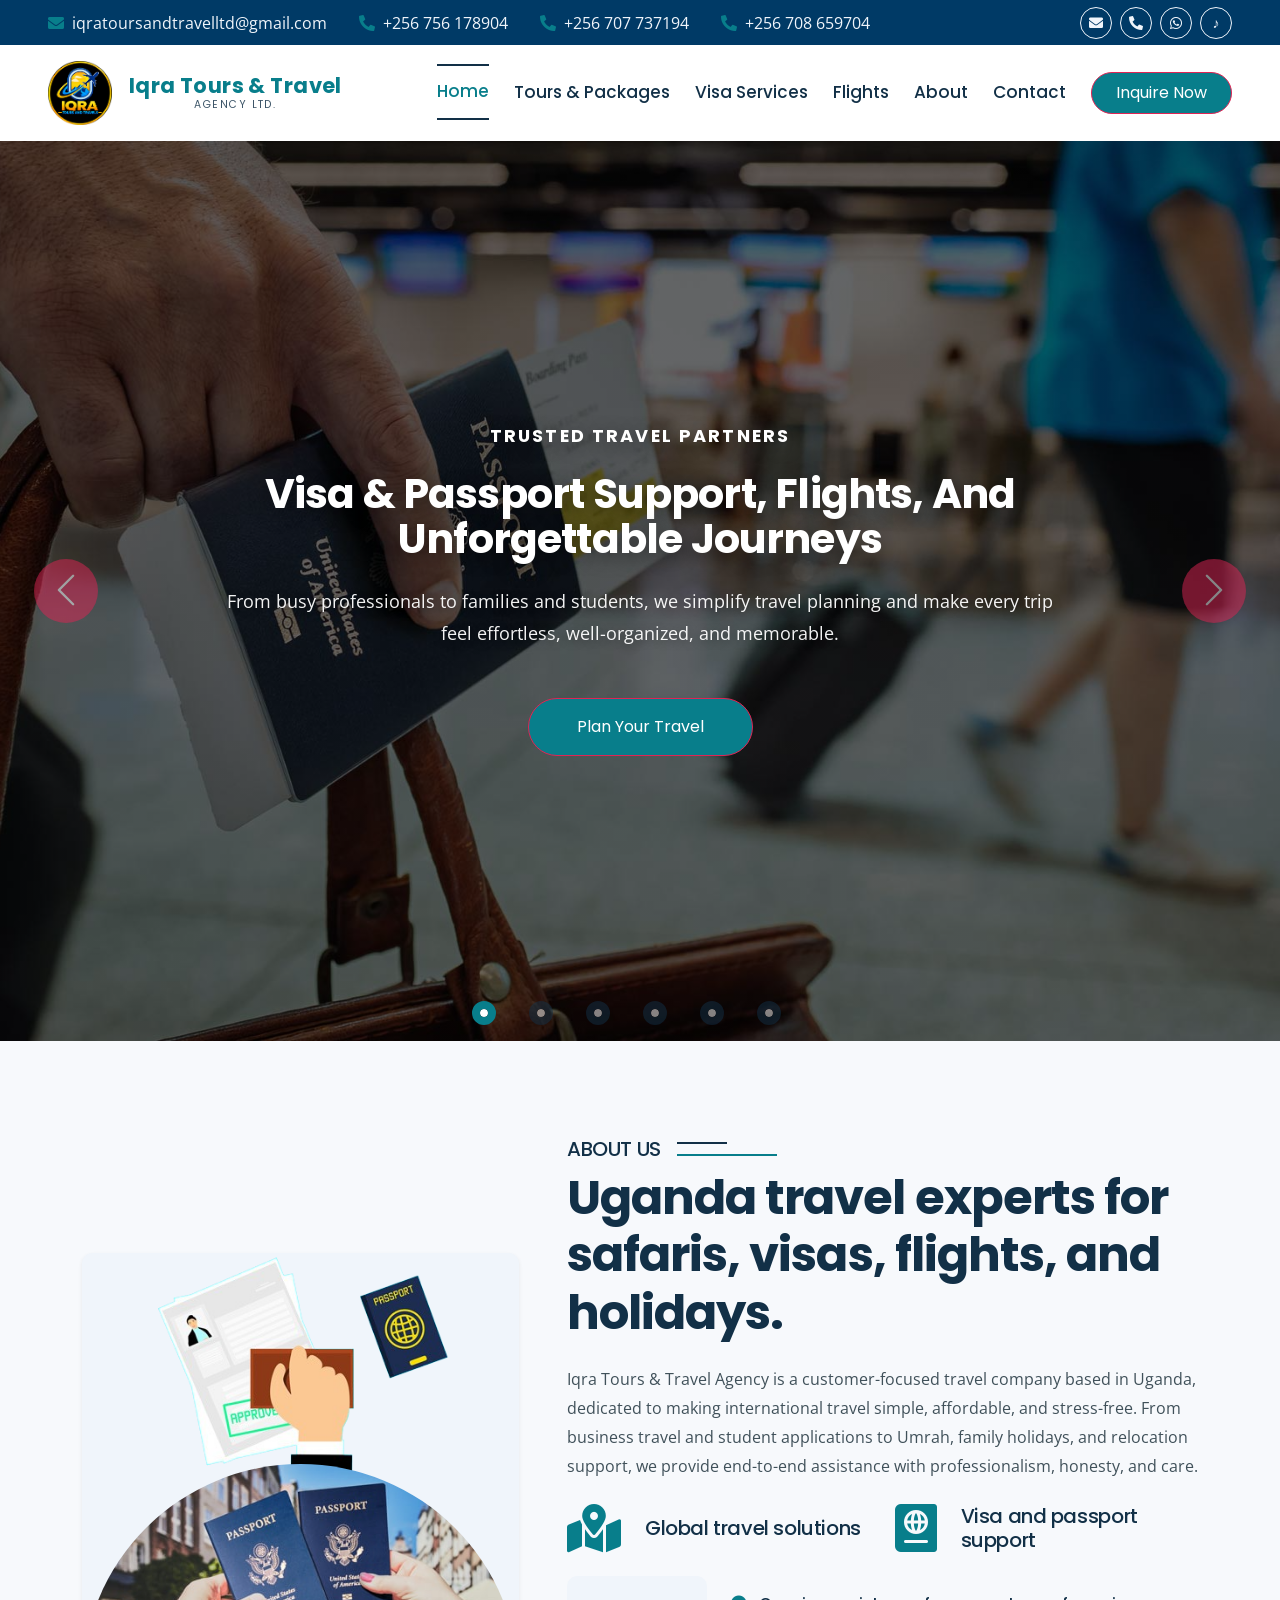
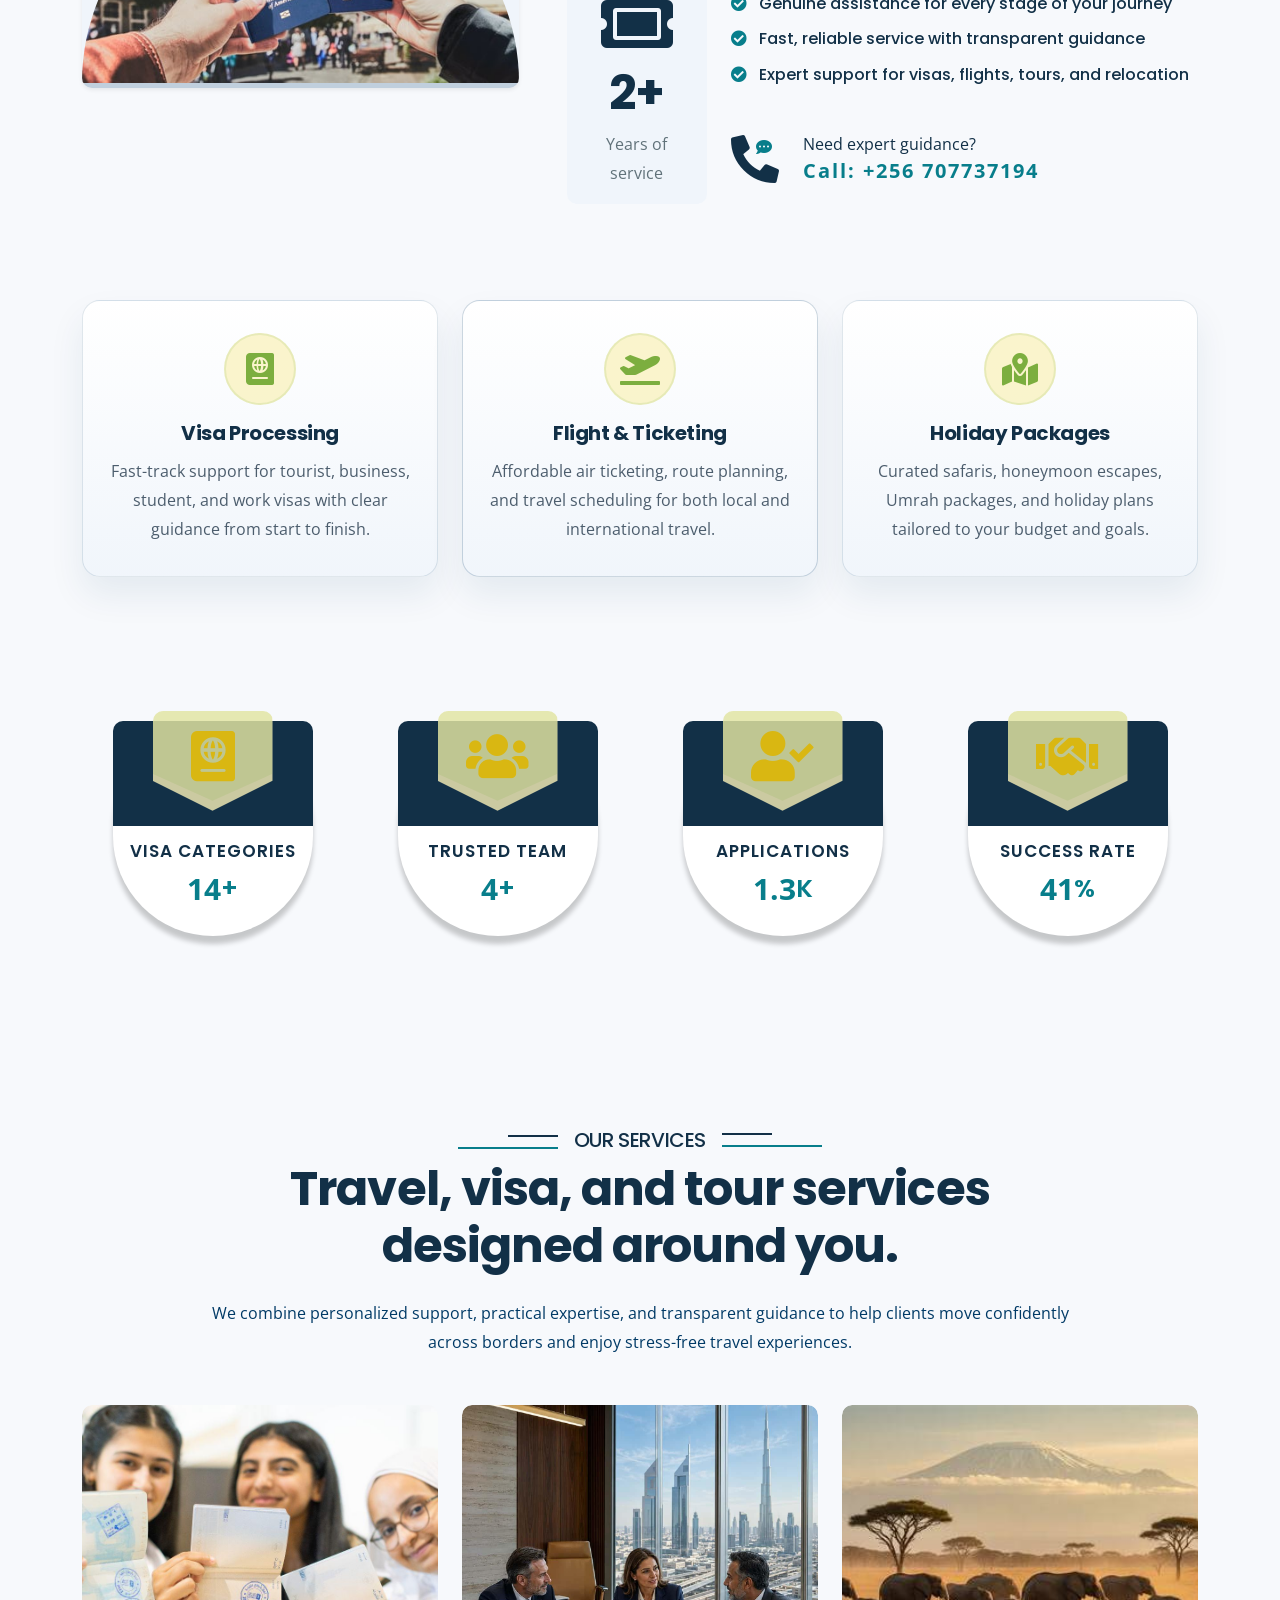
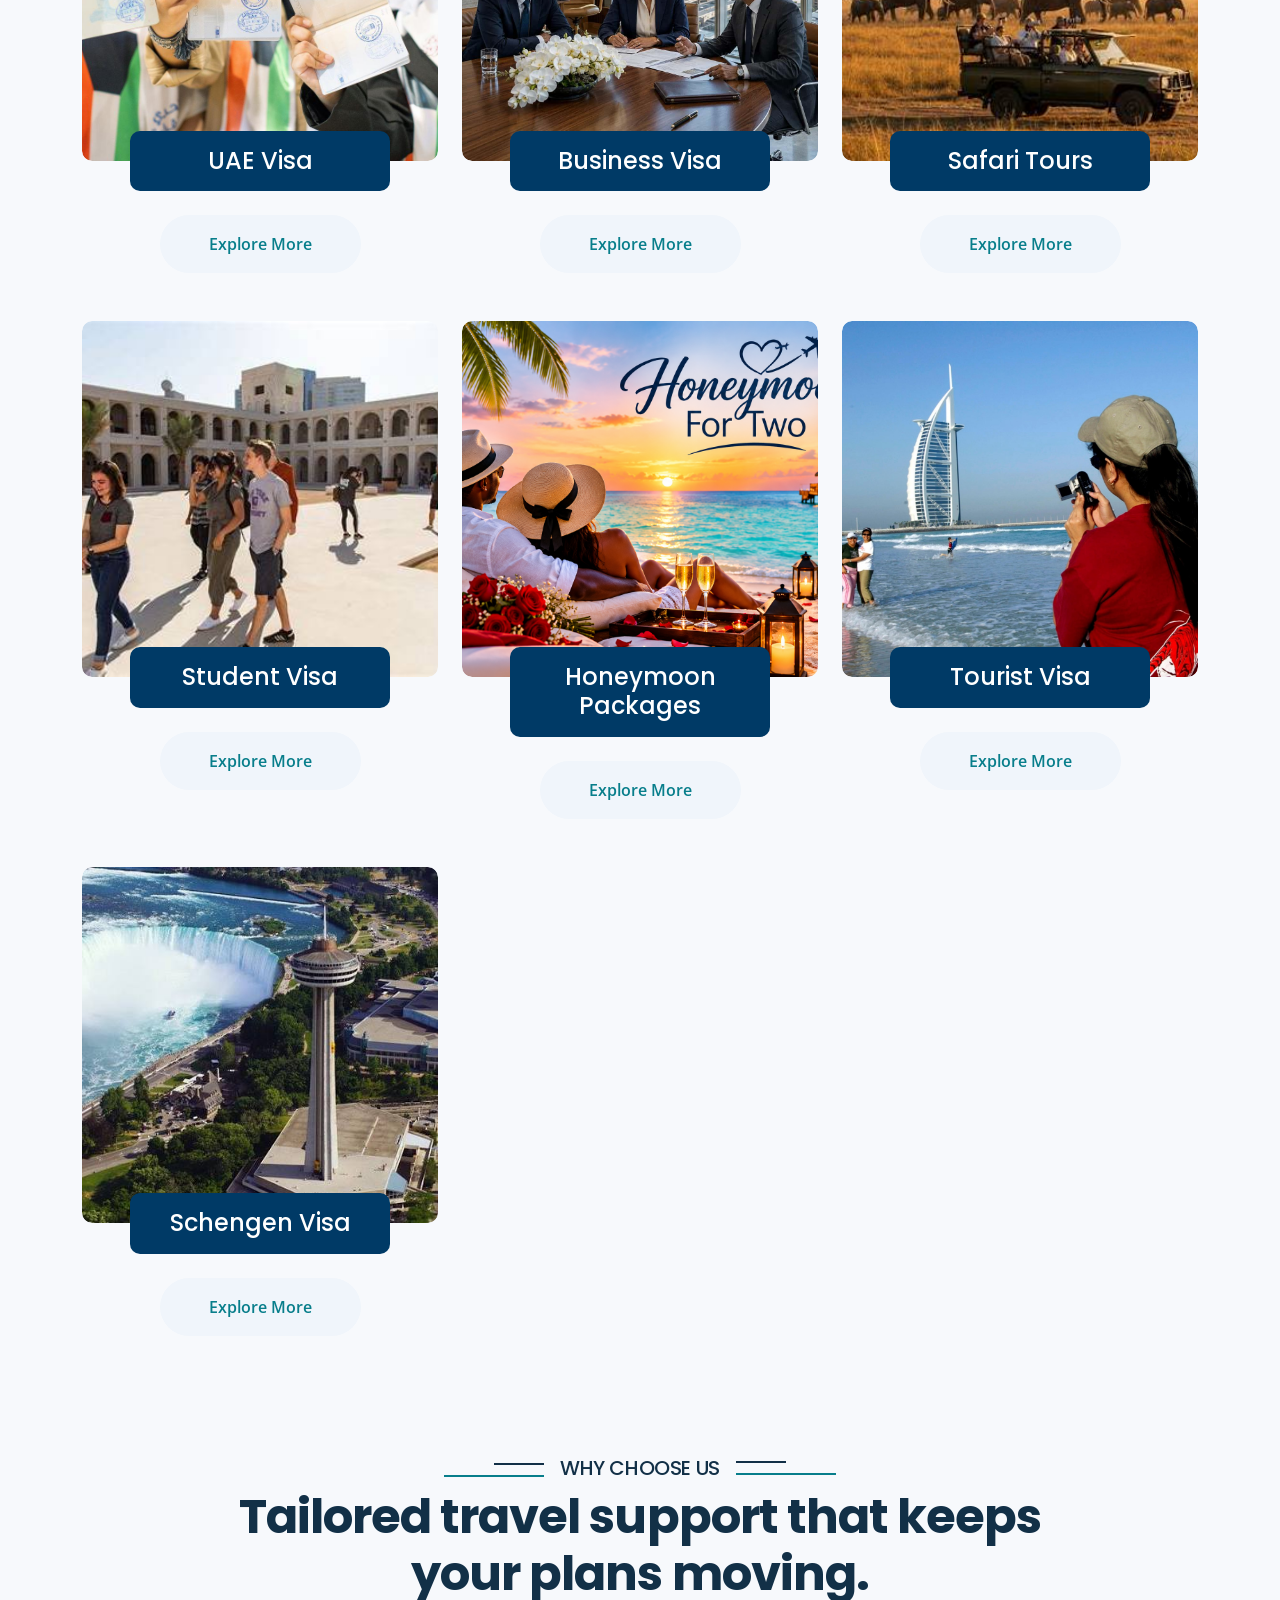
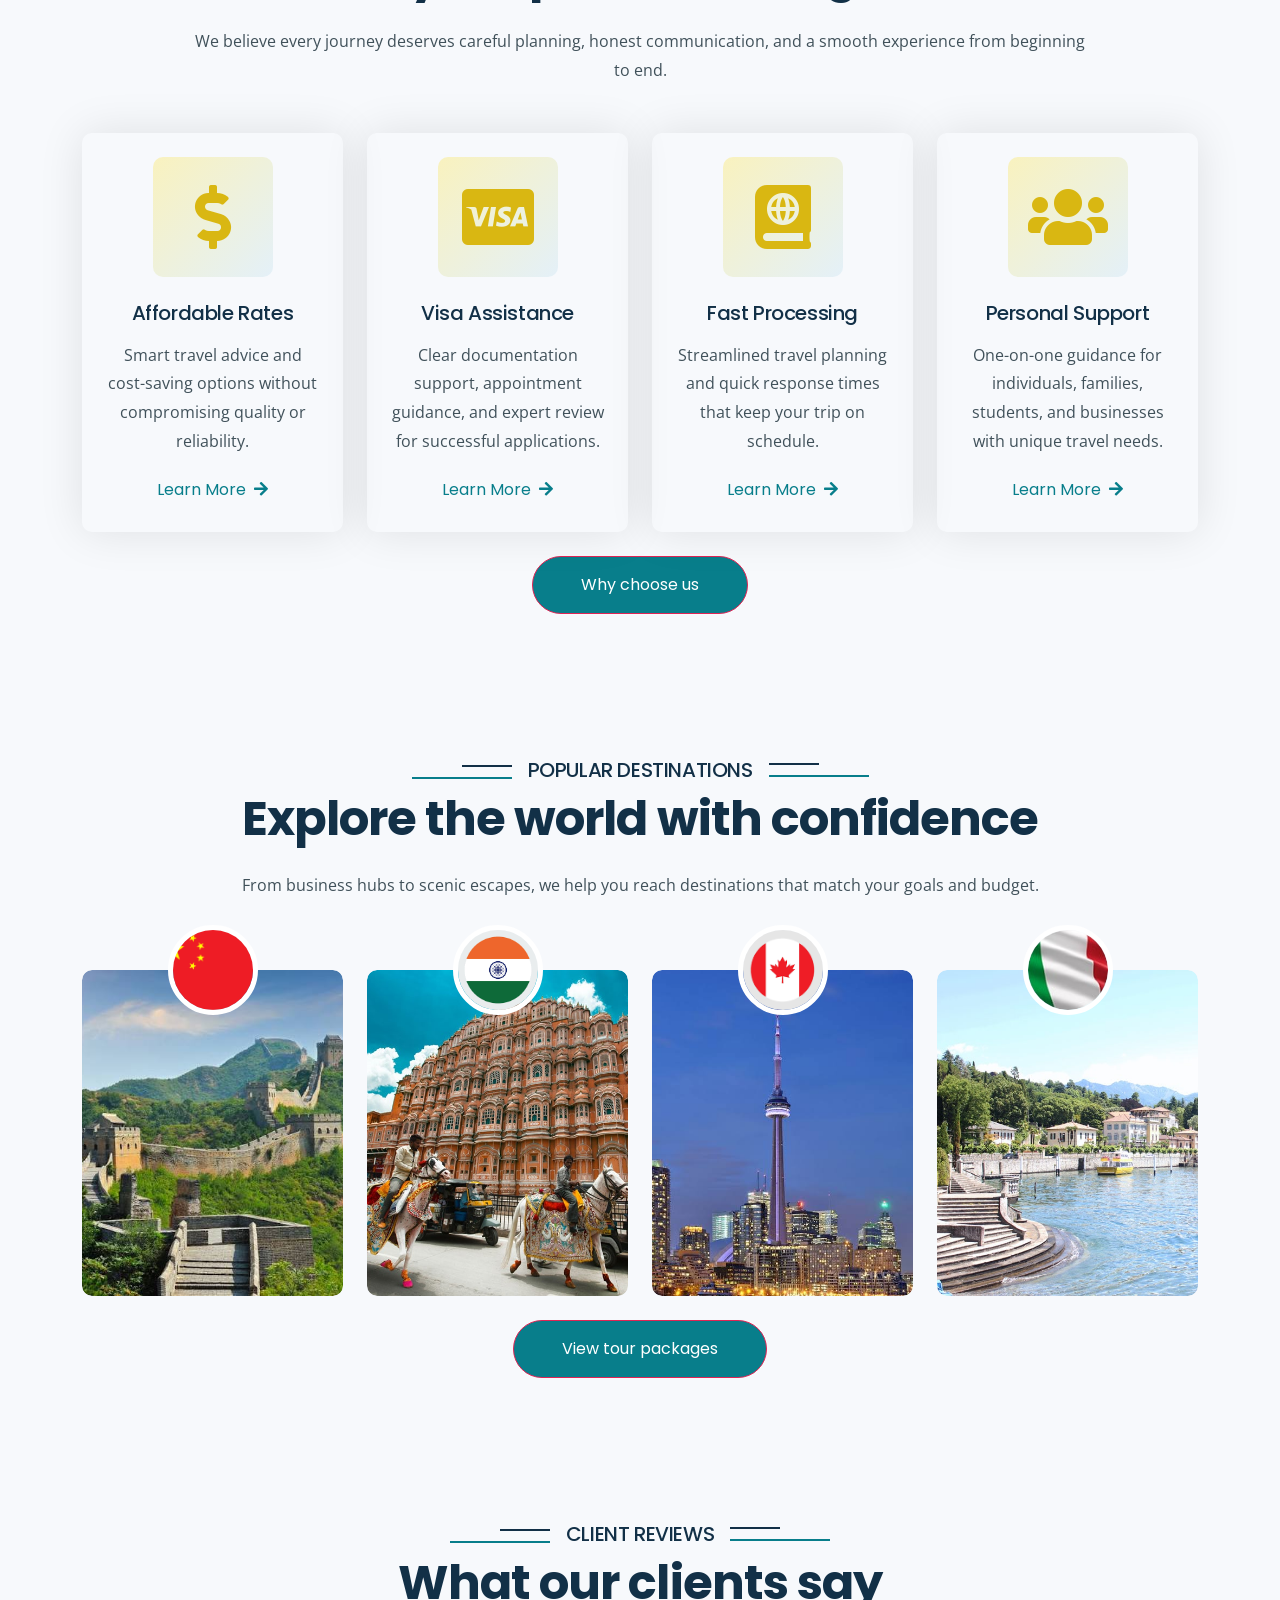
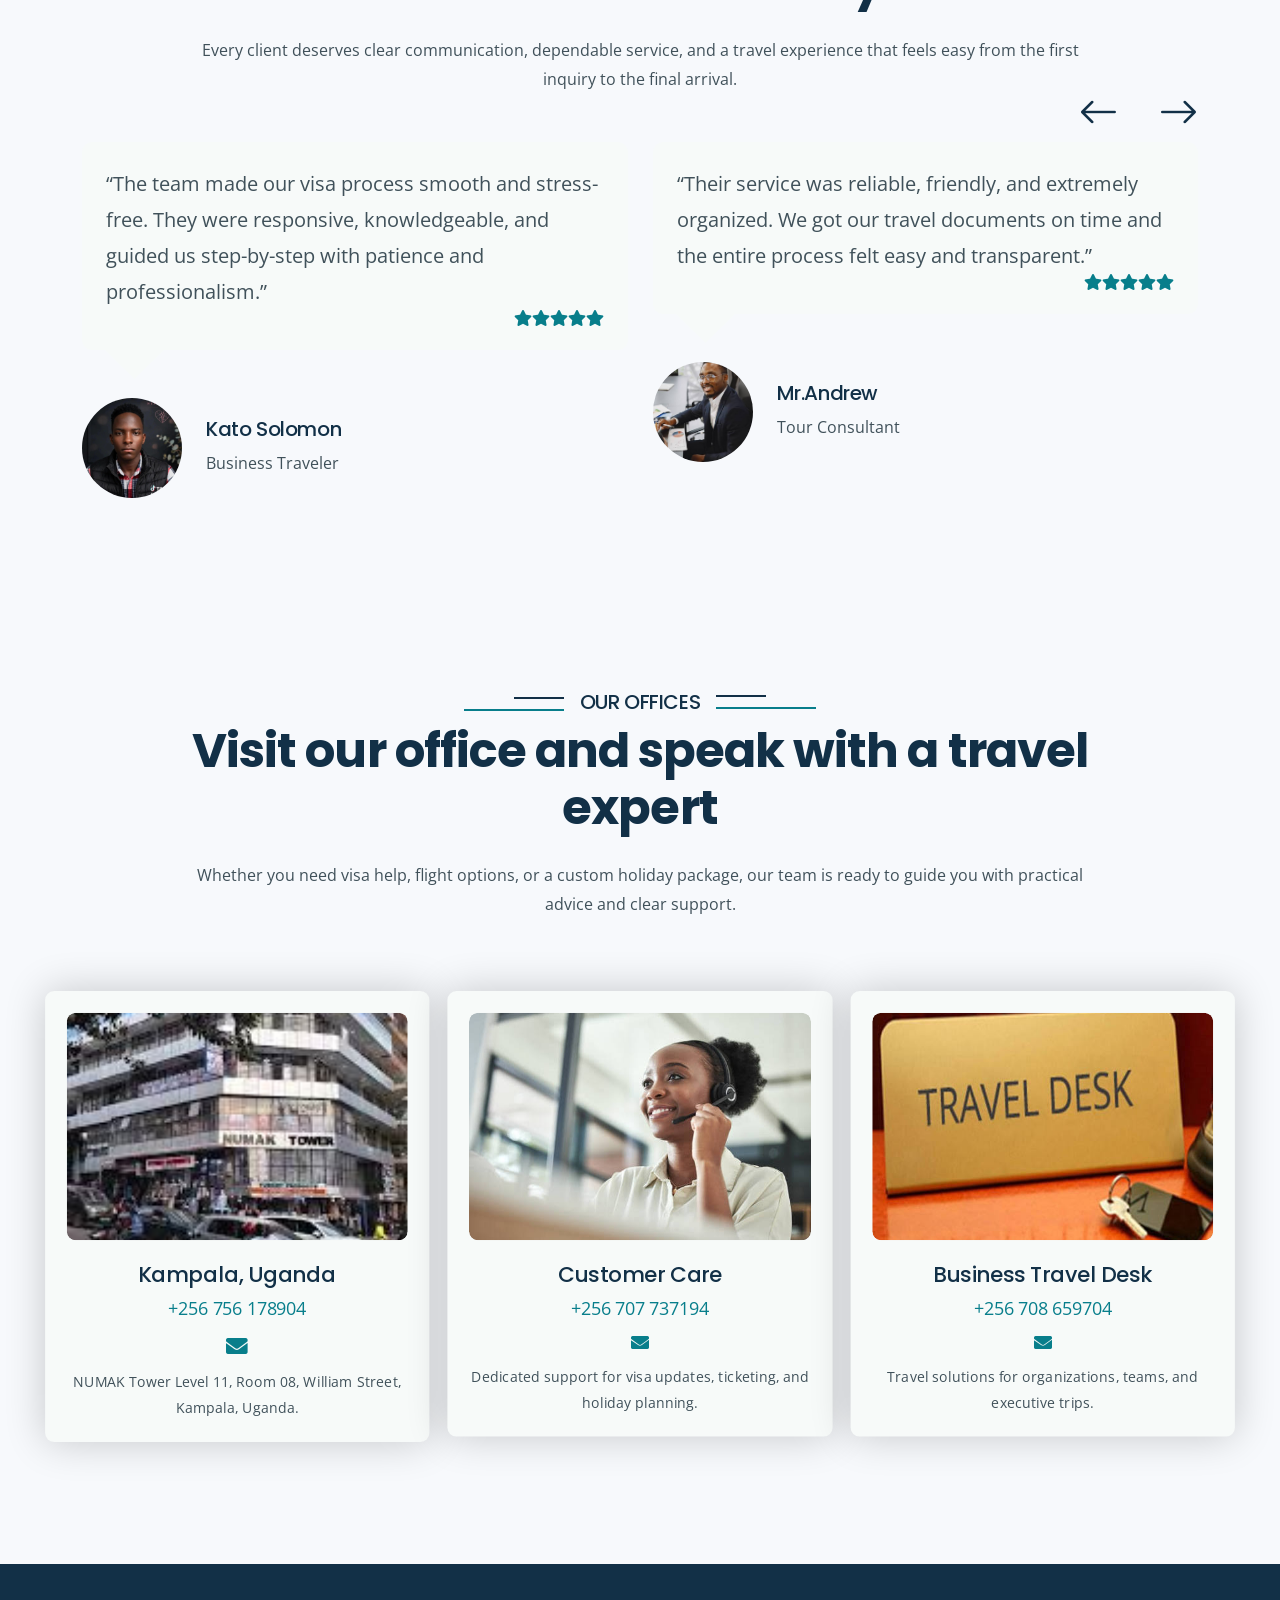
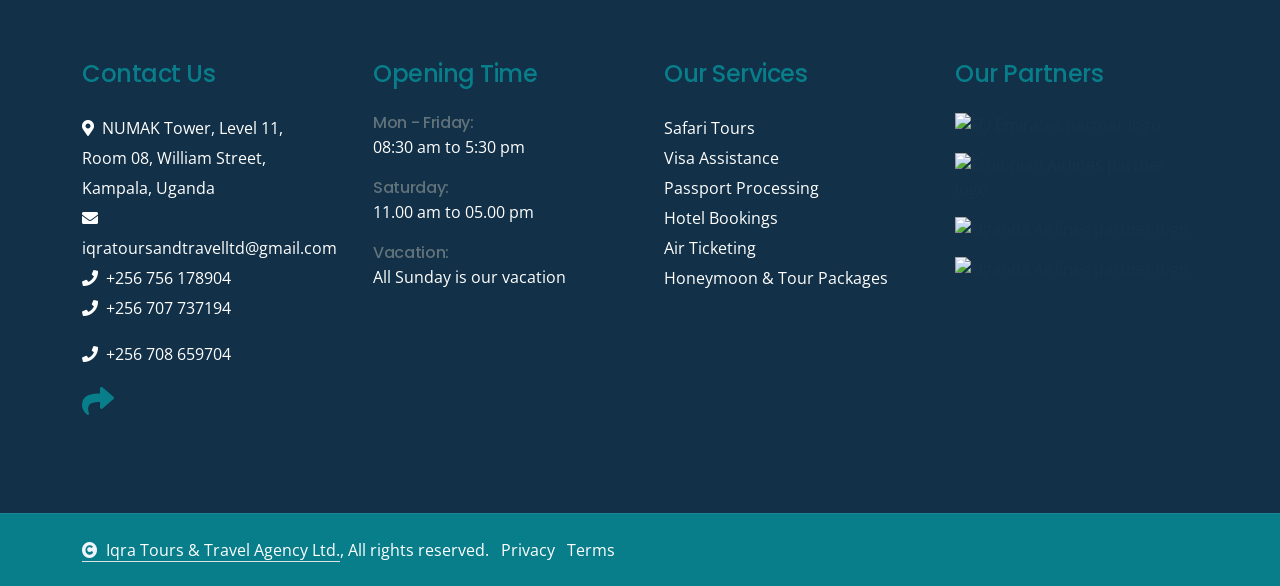
==== commit 5dfe3809: "Add files via upload" ====
--- a/index.html
+++ b/index.html
@@ -935,6 +935,7 @@
         <div class="container-fluid footer py-5 wow fadeIn" data-wow-delay="0.2s">
             <div class="container py-5">
                 <div class="row g-5">
+                   
                     <div class="col-md-6 col-lg-6 col-xl-3">
                         <div class="footer-item d-flex flex-column">
                             <h4 class="text-secondary mb-4">Contact Us</h4>
@@ -975,6 +976,20 @@
                                 <a href="contact.html#contact-form">Air Ticketing</a>
                                 <a href="tour-packages.html">Honeymoon & Tour Packages</a>
                         </div>
+                    </div>
+
+                     <div class="col-md-6 col-lg-6 col-xl-3">
+                        <div class="footer-item d-flex flex-column">
+                            <h4 class="text-secondary mb-4">Our Partners</h4>
+                            <div class="partners">
+                                <img src="img/fly-emirates-seeklogo.png" class="img-fluid mb-3" alt="Fly Emirates partner logo">
+                                <img src="img/ethiopian-airlines-seeklogo.png" class="img-fluid mb-3" alt="Ethiopian Airlines partner logo">
+                                <img src="img/uganda-airlines-seeklogo.svg" class="img-fluid mb-3" alt="Uganda Airlines partner logo">
+                                <img src="img/LOGI.png" class="img-fluid mb-3" alt="Uganda Airlines partner logo">
+                            </div>
+
+                        </div>
+
                     </div>
                 
                         </div>
